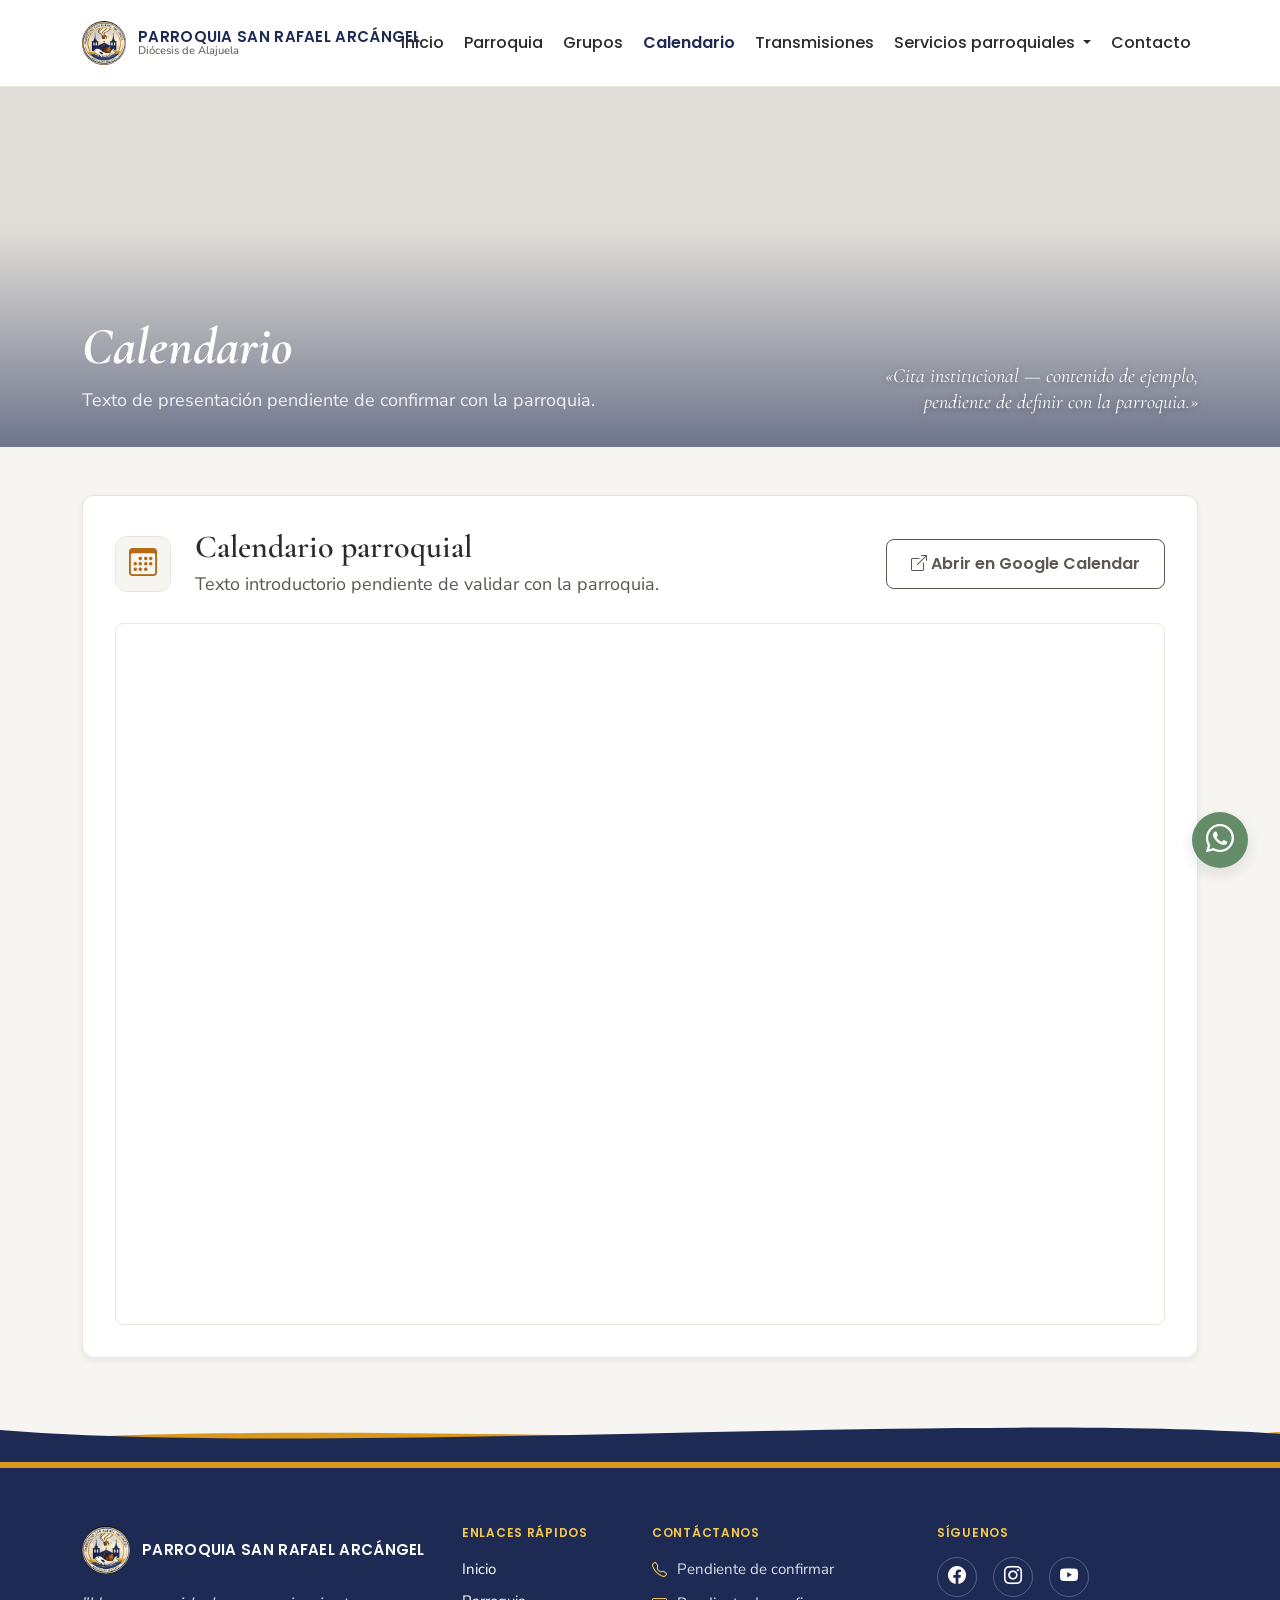
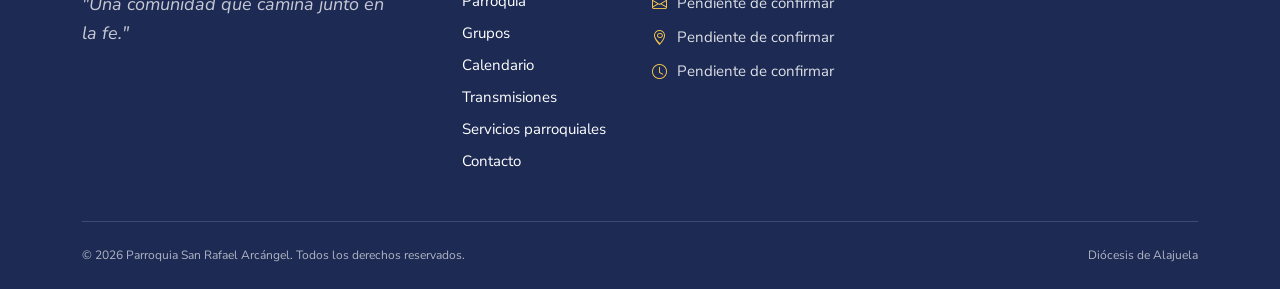
==== pages/calendario.html @ 26f5dad0 "fix: enlazar el icono de YouTube del footer al canal oficial" ====
<!doctype html>
<html lang="es">
  <head>
    <meta charset="UTF-8" />
    <meta name="viewport" content="width=device-width, initial-scale=1.0" />
    <title>Calendario | Parroquia San Rafael Arcángel</title>
    <meta
      name="description"
      content="Consulta el calendario de actividades y eventos de la Parroquia San Rafael Arcángel."
    />
    <meta property="og:type" content="website" />
    <meta property="og:locale" content="es_CR" />
    <meta property="og:title" content="Calendario | Parroquia San Rafael Arcángel" />
    <meta
      property="og:description"
      content="Consulta el calendario de actividades y eventos de la Parroquia San Rafael Arcángel."
    />

    <!-- Google Fonts -->
    <link rel="preconnect" href="https://fonts.googleapis.com" />
    <link rel="preconnect" href="https://fonts.gstatic.com" crossorigin />
    <link
      href="https://fonts.googleapis.com/css2?family=Cormorant+Garamond:wght@500;600;700&family=Poppins:wght@500;600&family=Nunito+Sans:wght@400&display=swap"
      rel="stylesheet"
    />

    <!-- Bootstrap 5.3.x -->
    <link
      href="https://cdn.jsdelivr.net/npm/bootstrap@5.3.3/dist/css/bootstrap.min.css"
      rel="stylesheet"
    />

    <!-- Bootstrap Icons -->
    <link
      rel="stylesheet"
      href="https://cdn.jsdelivr.net/npm/bootstrap-icons@1.11.3/font/bootstrap-icons.min.css"
    />

    <!-- Estilos propios -->
    <link rel="stylesheet" href="../assets/css/variables.css" />
    <link rel="stylesheet" href="../assets/css/main.css" />
    <link rel="stylesheet" href="../assets/css/components.css" />
    <link rel="stylesheet" href="../assets/css/calendario.css" />
  </head>

  <body>
    <a class="visually-hidden-focusable" href="#main-content">Saltar al contenido principal</a>

    <!-- ===================== NAVBAR (global, igual que Inicio, Parroquia y Grupos) ===================== -->
    <header>
      <nav class="navbar navbar-expand-lg sticky-top site-navbar" aria-label="Navegación principal">
        <div class="container">
          <a class="navbar-brand" href="../index.html">
            <img
              src="../assets/img/logo/Logo.jpeg"
              alt="Escudo de la Parroquia San Rafael Arcángel"
              class="site-navbar__logo"
              width="44"
              height="44"
            />
            <span class="site-navbar__wordmark">
              <strong>Parroquia San Rafael Arcángel</strong>
              <small>Diócesis de Alajuela</small>
            </span>
          </a>

          <button
            class="navbar-toggler"
            type="button"
            data-bs-toggle="collapse"
            data-bs-target="#mainNav"
            aria-controls="mainNav"
            aria-expanded="false"
            aria-label="Abrir menú de navegación"
          >
            <span class="navbar-toggler-icon"></span>
          </button>

          <div class="collapse navbar-collapse" id="mainNav">
            <ul class="navbar-nav ms-auto align-items-lg-center gap-lg-1">
              <li class="nav-item">
                <a class="nav-link" href="../index.html">Inicio</a>
              </li>
              <li class="nav-item">
                <a class="nav-link" href="parroquia.html">Parroquia</a>
              </li>
              <li class="nav-item">
                <a class="nav-link" href="grupos.html">Grupos</a>
              </li>
              <li class="nav-item">
                <a class="nav-link active" aria-current="page" href="calendario.html">Calendario</a>
              </li>
              <li class="nav-item">
                <a class="nav-link" href="transmisiones.html">Transmisiones</a>
              </li>
              <li class="nav-item dropdown">
                <a
                  class="nav-link dropdown-toggle"
                  href="#"
                  id="serviciosDropdown"
                  role="button"
                  data-bs-toggle="dropdown"
                  aria-expanded="false"
                >
                  Servicios parroquiales
                </a>
                <ul class="dropdown-menu" aria-labelledby="serviciosDropdown">
                  <li><a class="dropdown-item" href="sacramentos.html">Sacramentos</a></li>
                  <li><a class="dropdown-item" href="gestiones.html">Gestiones</a></li>
                  <li><a class="dropdown-item" href="documentos-e-informacion.html">Documentos e información</a></li>
                </ul>
              </li>
              <li class="nav-item">
                <a class="nav-link" href="contacto.html">Contacto</a>
              </li>
            </ul>
          </div>
        </div>
      </nav>
    </header>

    <main id="main-content">
      <!-- ===================== HERO (propio de Calendario, mismo patrón que Parroquia y Grupos) ===================== -->
      <section class="calendario-hero" aria-labelledby="calendario-hero-heading">
        <div class="calendario-hero__media">
          <div class="img-placeholder">
            <i class="bi bi-image" aria-hidden="true"></i>
            <span>Fotografía pendiente de sustituir por una imagen real de la parroquia</span>
          </div>
        </div>
        <div class="container">
          <div class="calendario-hero__row">
            <div class="calendario-hero__content">
              <h1 id="calendario-hero-heading" class="calendario-hero__title">Calendario</h1>
              <p class="calendario-hero__subtitle">
                Texto de presentación pendiente de confirmar con la parroquia.
              </p>
            </div>
            <blockquote class="calendario-hero__quote">
              «Cita institucional — contenido de ejemplo, pendiente de definir con la parroquia.»
            </blockquote>
          </div>
        </div>
      </section>

      <!-- ===================== CALENDARIO PARROQUIAL (Google Calendar embebido) ===================== -->
      <section class="calendario-parroquial" aria-labelledby="calendario-heading">
        <div class="container">
          <div class="calendario-card">
            <div class="calendario-card__header">
              <span class="calendario-card__icon" aria-hidden="true"><i class="bi bi-calendar3"></i></span>
              <div class="calendario-card__titles">
                <h2 id="calendario-heading" class="calendario-card__title">Calendario parroquial</h2>
                <p class="calendario-card__intro">Texto introductorio pendiente de validar con la parroquia.</p>
              </div>
              <div class="calendario-card__action">
                <a
                  class="btn btn-outline-primary"
                  href="https://calendar.google.com/calendar/embed?src=ff610d4c0cf44d755d005a1ca9eaa53ce10f9fbddae1840c9ff5043eec77c18b%40group.calendar.google.com&amp;ctz=America%2FCosta_Rica"
                  target="_blank"
                  rel="noopener noreferrer"
                >
                  <i class="bi bi-box-arrow-up-right" aria-hidden="true"></i>
                  Abrir en Google Calendar
                  <span class="visually-hidden">(se abre en una pestaña nueva)</span>
                </a>
              </div>
            </div>

            <!-- Calendario público dedicado "Calendario Parroquial" (zona horaria America/Costa_Rica).
                 Embed oficial de Google, sin API key ni backend. Para cambiar de calendario se
                 reemplaza el identificador (src) aquí y en el enlace "Abrir en Google Calendar". -->
            <div class="calendario-embed">
              <iframe
                src="https://calendar.google.com/calendar/embed?src=ff610d4c0cf44d755d005a1ca9eaa53ce10f9fbddae1840c9ff5043eec77c18b%40group.calendar.google.com&amp;ctz=America%2FCosta_Rica&amp;hl=es&amp;wkst=2&amp;mode=MONTH&amp;bgcolor=%23ffffff&amp;showTitle=0&amp;showPrint=0&amp;showTz=0&amp;showCalendars=0"
                title="Calendario parroquial de actividades y eventos (Google Calendar)"
                loading="lazy"
              ></iframe>
            </div>
          </div>
        </div>
      </section>
    </main>

    <!-- Transición hacia el footer: mismo patrón navy/dorado en capas que Inicio, Parroquia y Grupos,
         reproducido en calendario.css sin la insignia circular. -->
    <div class="wave-transition" aria-hidden="true">
      <svg class="wave-transition-gold" viewBox="0 0 1440 56" preserveAspectRatio="none" xmlns="http://www.w3.org/2000/svg">
        <path fill="var(--color-secondary)" d="M0,30 C360,4 1080,44 1440,20 L1440,56 L0,56 Z" />
      </svg>
      <svg class="wave-transition-navy" viewBox="0 0 1440 56" preserveAspectRatio="none" xmlns="http://www.w3.org/2000/svg">
        <path fill="var(--color-primary)" d="M0,24 C360,50 1080,6 1440,28 L1440,56 L0,56 Z" />
      </svg>
    </div>

    <!-- ===================== FOOTER (global, igual que Inicio) ===================== -->
    <footer class="site-footer on-dark">
      <div class="container">
        <div class="row g-4">
          <div class="col-12 col-lg-4">
            <div class="site-footer__brand">
              <img src="../assets/img/logo/Logo.jpeg" alt="Escudo de la Parroquia San Rafael Arcángel" />
              <span class="site-footer__brand-name">Parroquia San Rafael Arcángel</span>
            </div>
            <p class="site-footer__tagline">"Una comunidad que camina junto en la fe."</p>
          </div>

          <div class="col-6 col-lg-2">
            <h2 class="footer__heading">Enlaces rápidos</h2>
            <ul class="site-footer__list">
              <li><a href="../index.html">Inicio</a></li>
              <li><a href="parroquia.html">Parroquia</a></li>
              <li><a href="grupos.html">Grupos</a></li>
              <li><a href="calendario.html">Calendario</a></li>
              <li><a href="transmisiones.html">Transmisiones</a></li>
              <li><a href="servicios-parroquiales.html">Servicios parroquiales</a></li>
              <li><a href="contacto.html">Contacto</a></li>
            </ul>
          </div>

          <div class="col-6 col-lg-3">
            <h2 class="footer__heading">Contáctanos</h2>
            <ul class="site-footer__list">
              <li class="site-footer__contact-item">
                <i class="bi bi-telephone" aria-hidden="true"></i> Pendiente de confirmar
              </li>
              <li class="site-footer__contact-item">
                <i class="bi bi-envelope" aria-hidden="true"></i> Pendiente de confirmar
              </li>
              <li class="site-footer__contact-item">
                <i class="bi bi-geo-alt" aria-hidden="true"></i> Pendiente de confirmar
              </li>
              <li class="site-footer__contact-item">
                <i class="bi bi-clock" aria-hidden="true"></i> Pendiente de confirmar
              </li>
            </ul>
          </div>

          <div class="col-12 col-lg-3">
            <h2 class="footer__heading">Síguenos</h2>
            <ul class="site-footer__social">
              <li>
                <a href="#" aria-label="Facebook de la parroquia (enlace pendiente de confirmar)">
                  <i class="bi bi-facebook" aria-hidden="true"></i>
                </a>
              </li>
              <li>
                <a href="#" aria-label="Instagram de la parroquia (enlace pendiente de confirmar)">
                  <i class="bi bi-instagram" aria-hidden="true"></i>
                </a>
              </li>
              <li>
                <a
                  href="https://www.youtube.com/@ParroquiaSanRafaeldeAlajuela"
                  target="_blank"
                  rel="noopener noreferrer"
                  aria-label="YouTube de la parroquia (se abre en una pestaña nueva)"
                >
                  <i class="bi bi-youtube" aria-hidden="true"></i>
                </a>
              </li>
            </ul>
          </div>
        </div>

        <div class="site-footer__bottom">
          <span>© 2026 Parroquia San Rafael Arcángel. Todos los derechos reservados.</span>
          <span>Diócesis de Alajuela</span>
        </div>
      </div>
    </footer>

    <!-- ===================== BOTÓN FLOTANTE DE WHATSAPP (global) ===================== -->
    <button
      type="button"
      class="whatsapp-float"
      aria-disabled="true"
      aria-label="Contactar por WhatsApp — número pendiente de confirmar"
      title="Número de WhatsApp pendiente de confirmar"
    >
      <i class="bi bi-whatsapp" aria-hidden="true"></i>
    </button>

    <!-- Bootstrap Bundle (incluye Popper) — necesario para navbar y dropdown -->
    <script src="https://cdn.jsdelivr.net/npm/bootstrap@5.3.3/dist/js/bootstrap.bundle.min.js"></script>
  </body>
</html>
---- assets/css/variables.css ----
/* variables.css — Design tokens del portal
   Paleta institucional: derivada del logo oficial de la Parroquia San Rafael
   Arcángel (decisión formal, ver docs/04_Diseno/Guia_Estilos.md). Sustituye
   a la antigua paleta "Luz Compartida".
   Tipografía, espaciado, radios y sombras: heredados del archivo Figma
   "Diseño Portal Web Parroquia San Rafael Arcángel" (página 01 - Design
   System, sección "Responsive Rules"), sin cambios en esta revisión.
   No inventar valores aquí: toda adición debe quedar documentada primero en
   Guia_Estilos.md. */

:root {
  /* ===== Colores institucionales (derivados del logo oficial) ===== */
  --color-primary: #1d2a54; /* azul institucional principal */
  --color-primary-dark: #141d39; /* hover/active de elementos primarios (~68% de luminosidad de --color-primary) */
  --color-secondary: #da981b; /* dorado institucional principal */
  --color-secondary-dark: #b46912; /* ocre / dorado oscuro — complementario, hover/active de elementos secundarios */
  --color-highlight: #f9c94c; /* dorado claro — uso moderado, highlights y detalles puntuales */

  /* ===== Colores neutros (funcionales, sin cambio) ===== */
  --color-bg: #f7f5f1;
  --color-bg-alt: #ffffff;
  --color-text-primary: #2b2b2b;
  --color-text-secondary: #5c5750;
  --color-border-light: #eae6de;

  /* ===== Colores semánticos (funcionales, sin cambio, no derivan del logo) ===== */
  --color-state-success: #4b7a51;
  --color-state-warning: #c98a2c;
  --color-state-error: #b3413b;

  /* ===== Espaciado — escala base 8px (sin cambio) ===== */
  --space-1: 8px;
  --space-2: 16px;
  --space-3: 24px;
  --space-4: 32px;
  --space-5: 48px;
  --space-6: 64px;
  --space-7: 96px;

  /* ===== Radios (sin cambio) ===== */
  --radius-sm: 8px;
  --radius-md: 12px;
  --radius-pill: 999px;

  /* ===== Sombras (sin cambio) ===== */
  --shadow-sm: 0 2px 6px rgba(31, 41, 56, 0.08);
  --shadow-hover: 0 6px 16px rgba(31, 41, 56, 0.14);

  /* ===== Familias tipográficas (sin cambio) ===== */
  --font-heading: "Cormorant Garamond", serif;
  --font-accent: "Poppins", sans-serif;
  --font-body: "Nunito Sans", sans-serif;

  /* ===== Pesos tipográficos (nuevo — formaliza pesos ya usados y los que faltan) ===== */
  --weight-regular: 400;
  --weight-medium: 500;
  --weight-semibold: 600;
  --weight-bold: 700;

  /* ===== Interlineado (nuevo — formaliza valores ya usados en main.css) ===== */
  --lh-heading: 1.2;
  --lh-body: 1.6;

  /* ===== Jerarquía tipográfica responsive — valores base = Mobile (≤767px) ===== */
  --fs-display: 32px;
  --fs-h1: 28px;
  --fs-h2: 22px;
  --fs-h3: 19px;
  --fs-h4: 17px;
  --fs-body: 16px;
  --fs-body-sm: 14px;
  --fs-eyebrow: 11px;
  --fs-button: 16px;
  --fs-nav: 15px;
  --fs-logo: 14px;

  /* ===== Layout responsive — valores base = Mobile (≤767px), sin cambio ===== */
  --content-max-width: 327px;
  --content-side-padding: 24px;
  --hero-text-max-width: 100%;
  --rosette-size: 170px;
  --rosette-offset-top: -50px;
  --rosette-offset-right: -55px;
  --logo-mark-size: 36px;
  --logo-icon-size: 13px;
  --button-row-direction: column;
  --button-row-gap: 12px;
  --button-width: 100%;

  /* ===== Navbar y componentes globales (nuevo — Inicio) ===== */
  --navbar-height: 76px;
  --z-navbar: 1020; /* igual al z-index de .sticky-top de Bootstrap */
  --z-whatsapp: 1040; /* por encima del navbar, por debajo de modales */
  --whatsapp-size: 56px;
}

/* Tablet — 768px a 1199px */
@media (min-width: 768px) {
  :root {
    --fs-display: 42px;
    --fs-h1: 34px;
    --fs-h2: 27px;
    --fs-h3: 21px;
    --fs-h4: 18px;
    --fs-body-sm: 14px;
    --fs-eyebrow: 12px;
    --fs-nav: 16px;
    --fs-logo: 15px;

    --content-max-width: 600px;
    --content-side-padding: 0px;
    --hero-text-max-width: 520px;
    --rosette-size: 320px;
    --rosette-offset-top: -90px;
    --rosette-offset-right: -72px;
    --logo-mark-size: 44px;
    --logo-icon-size: 16px;
    --button-row-direction: row;
    --button-row-gap: 16px;
    --button-width: auto;
  }
}

/* Desktop — 1200px en adelante */
@media (min-width: 1200px) {
  :root {
    --fs-display: 52px;
    --fs-h1: 40px;
    --fs-h2: 32px;
    --fs-h3: 24px;
    --fs-h4: 20px;
    --fs-body: 18px;
    --fs-body-sm: 15px;

    --content-max-width: 680px;
    --hero-text-max-width: 560px;
    --rosette-size: 520px;
    --rosette-offset-top: -160px;
    --rosette-offset-right: -220px;
  }
}
---- assets/css/main.css ----
/* main.css — Base global del sitio
   Reset ligero, mapeo de tipografía por defecto y theming de los botones de
   Bootstrap con el Design System (ver docs/04_Diseno/Guia_Estilos.md).
   No contiene estilos específicos de una página ni de un componente global
   (navbar/footer/WhatsApp) — eso vive en components.css. No contiene
   estilos de Inicio — eso vive en home.css. */

html {
  scroll-behavior: smooth;
  scroll-padding-top: var(--navbar-height);
}

body {
  margin: 0;
  min-height: 100vh;
  display: flex;
  flex-direction: column;
  background-color: var(--color-bg);
  color: var(--color-text-primary);
  font-family: var(--font-body);
  font-size: var(--fs-body);
  line-height: var(--lh-body);
}

main {
  flex: 1 0 auto;
}

img {
  max-width: 100%;
  height: auto;
}

h1,
h2,
h3,
h4 {
  font-family: var(--font-heading);
  line-height: var(--lh-heading);
  color: var(--color-text-primary);
  margin: 0;
}

h1 {
  font-size: var(--fs-h1);
  font-weight: var(--weight-bold);
}

h2 {
  font-size: var(--fs-h2);
  font-weight: var(--weight-semibold);
}

h3 {
  font-size: var(--fs-h3);
  font-weight: var(--weight-semibold);
}

h4 {
  font-size: var(--fs-h4);
  font-weight: var(--weight-medium);
}

p {
  margin: 0 0 var(--space-2) 0;
}

/* ===== Estado de foco visible — global =====
   Contraste suficiente tanto sobre fondos claros como sobre fondos oscuros
   (navbar/footer). El selector con mayor especificidad (.on-dark) se usa en
   components.css sobre elementos con fondo --color-primary. */
:focus-visible {
  outline: 2px solid var(--color-primary);
  outline-offset: 2px;
}

.on-dark :focus-visible {
  outline-color: var(--color-highlight);
}

/* ===== Botones — theming de Bootstrap con el Design System ===== */
.btn {
  font-family: var(--font-accent);
  font-weight: var(--weight-semibold);
  font-size: var(--fs-button);
  border-radius: var(--radius-sm);
  padding-inline: var(--space-3);
  padding-block: 12px;
}

.btn-primary {
  --bs-btn-color: #ffffff;
  --bs-btn-bg: var(--color-primary);
  --bs-btn-border-color: var(--color-primary);
  --bs-btn-hover-color: #ffffff;
  --bs-btn-hover-bg: var(--color-primary-dark);
  --bs-btn-hover-border-color: var(--color-primary-dark);
  --bs-btn-active-color: #ffffff;
  --bs-btn-active-bg: var(--color-primary-dark);
  --bs-btn-active-border-color: var(--color-primary-dark);
  --bs-btn-focus-box-shadow: 0 0 0 0.2rem rgba(29, 42, 84, 0.35);
  box-shadow: var(--shadow-sm);
}

/* Botón secundario/cálido: fondo dorado con texto oscuro (nunca blanco —
   ver Guia_Estilos.md sección 16, contraste blanco/dorado insuficiente). */
.btn-secondary {
  --bs-btn-color: var(--color-text-primary);
  --bs-btn-bg: var(--color-secondary);
  --bs-btn-border-color: var(--color-secondary);
  --bs-btn-hover-color: var(--color-text-primary);
  --bs-btn-hover-bg: var(--color-secondary-dark);
  --bs-btn-hover-border-color: var(--color-secondary-dark);
  --bs-btn-active-color: var(--color-text-primary);
  --bs-btn-active-bg: var(--color-secondary-dark);
  --bs-btn-active-border-color: var(--color-secondary-dark);
  --bs-btn-focus-box-shadow: 0 0 0 0.2rem rgba(218, 152, 27, 0.35);
  box-shadow: var(--shadow-sm);
}

.btn-outline-primary {
  --bs-btn-color: var(--color-text-secondary);
  --bs-btn-border-color: var(--color-text-secondary);
  --bs-btn-hover-color: #ffffff;
  --bs-btn-hover-bg: var(--color-text-secondary);
  --bs-btn-hover-border-color: var(--color-text-secondary);
  --bs-btn-active-color: #ffffff;
  --bs-btn-active-bg: var(--color-text-secondary);
  --bs-btn-active-border-color: var(--color-text-secondary);
  --bs-btn-focus-box-shadow: 0 0 0 0.2rem rgba(92, 87, 80, 0.3);
}

/* ===== Accesibilidad de movimiento ===== */
@media (prefers-reduced-motion: reduce) {
  html {
    scroll-behavior: auto;
  }

  * {
    animation-duration: 0.001ms !important;
    animation-iteration-count: 1 !important;
    transition-duration: 0.001ms !important;
  }
}
---- assets/css/components.css ----
/* components.css — Componentes globales reutilizables en todas las páginas
   Navbar, footer, botón flotante de WhatsApp, y utilidades compartidas
   (eyebrow, placeholder de imagen). Ver docs/04_Diseno/Componentes_UI.md y
   docs/04_Diseno/Diseno_Conceptual_Aprobado.md (secciones 4 y 7). */

/* ===== Utilidad: eyebrow/label ===== */
.eyebrow {
  display: inline-block;
  font-family: var(--font-accent);
  font-weight: var(--weight-semibold);
  font-size: var(--fs-eyebrow);
  letter-spacing: 0.08em;
  text-transform: uppercase;
  color: var(--color-secondary-dark);
  margin: 0 0 var(--space-1) 0;
}

/* ===== Utilidad: placeholder de imagen =====
   Recuadro claramente identificable para contenido visual todavía no
   disponible en assets/img/. Se reemplaza por una <img> real cuando exista
   la fotografía correspondiente. */
.img-placeholder {
  display: flex;
  flex-direction: column;
  align-items: center;
  justify-content: center;
  gap: var(--space-1);
  width: 100%;
  height: 100%;
  min-height: 160px;
  background-color: var(--color-border-light);
  color: var(--color-text-secondary);
  border-radius: var(--radius-md);
}

.img-placeholder i {
  font-size: 1.75rem;
  opacity: 0.6;
}

.img-placeholder span {
  font-family: var(--font-accent);
  font-size: var(--fs-body-sm);
  text-align: center;
  padding-inline: var(--space-2);
}

/* ===== Navbar ===== */
.site-navbar {
  background-color: var(--color-bg-alt);
  border-bottom: 1px solid var(--color-border-light);
  padding-block: var(--space-2);
  z-index: var(--z-navbar);
}

.site-navbar .navbar-brand {
  display: flex;
  align-items: center;
  gap: 12px;
}

.site-navbar__logo {
  width: 44px;
  height: 44px;
  border-radius: var(--radius-pill);
  object-fit: cover;
  flex-shrink: 0;
}

.site-navbar__wordmark {
  display: flex;
  flex-direction: column;
  line-height: 1.15;
}

.site-navbar__wordmark strong {
  font-family: var(--font-accent);
  font-weight: var(--weight-semibold);
  font-size: var(--fs-body-sm);
  color: var(--color-primary);
  text-transform: uppercase;
  letter-spacing: 0.02em;
}

.site-navbar__wordmark small {
  font-family: var(--font-body);
  font-size: 11px;
  color: var(--color-text-secondary);
}

.site-navbar .nav-link {
  font-family: var(--font-accent);
  font-weight: var(--weight-medium);
  font-size: var(--fs-nav);
  color: var(--color-text-primary);
  padding-inline: var(--space-2);
}

.site-navbar .nav-link.active {
  color: var(--color-primary);
  font-weight: var(--weight-semibold);
}

.site-navbar .nav-link:hover,
.site-navbar .nav-link:focus-visible {
  color: var(--color-primary);
}

.site-navbar .dropdown-menu {
  border: 1px solid var(--color-border-light);
  border-radius: var(--radius-md);
  box-shadow: var(--shadow-hover);
}

.site-navbar .dropdown-item {
  font-family: var(--font-accent);
  font-size: var(--fs-body-sm);
}

.site-navbar .dropdown-item:hover,
.site-navbar .dropdown-item:focus-visible {
  background-color: var(--color-bg);
  color: var(--color-primary);
}

/* ===== Footer ===== */
.site-footer {
  background-color: var(--color-primary);
  color: #ffffff;
  padding-block: var(--space-6) var(--space-3);
}

.site-footer a {
  color: #ffffff;
  text-decoration: none;
}

.site-footer a:hover,
.site-footer a:focus-visible {
  text-decoration: underline;
}

.site-footer__brand {
  display: flex;
  align-items: center;
  gap: 12px;
  margin-bottom: var(--space-2);
}

.site-footer__brand img {
  width: 48px;
  height: 48px;
  border-radius: var(--radius-pill);
  object-fit: cover;
}

.site-footer__brand-name {
  font-family: var(--font-accent);
  font-weight: var(--weight-semibold);
  font-size: var(--fs-body-sm);
  text-transform: uppercase;
  letter-spacing: 0.02em;
}

.site-footer__tagline {
  font-style: italic;
  color: rgba(255, 255, 255, 0.75);
  max-width: 320px;
}

.footer__heading {
  font-family: var(--font-accent);
  font-weight: var(--weight-semibold);
  font-size: var(--fs-eyebrow);
  text-transform: uppercase;
  letter-spacing: 0.06em;
  color: var(--color-highlight);
  margin-bottom: var(--space-2);
}

.site-footer__list {
  list-style: none;
  margin: 0;
  padding: 0;
  display: flex;
  flex-direction: column;
  gap: 8px;
  font-size: var(--fs-body-sm);
}

.site-footer__contact-item {
  display: flex;
  align-items: flex-start;
  gap: 10px;
  font-size: var(--fs-body-sm);
  color: rgba(255, 255, 255, 0.85);
}

.site-footer__contact-item i {
  color: var(--color-highlight);
  margin-top: 2px;
}

.site-footer__social {
  display: flex;
  gap: var(--space-2);
  list-style: none;
  margin: 0;
  padding: 0;
}

.site-footer__social a {
  display: inline-flex;
  align-items: center;
  justify-content: center;
  width: 40px;
  height: 40px;
  border-radius: var(--radius-pill);
  border: 1px solid rgba(255, 255, 255, 0.25);
  font-size: 18px;
  text-decoration: none;
  transition: background-color 0.15s ease;
}

.site-footer__social a:hover,
.site-footer__social a:focus-visible {
  background-color: rgba(255, 255, 255, 0.12);
  text-decoration: none;
}

.site-footer__bottom {
  margin-top: var(--space-5);
  padding-top: var(--space-3);
  border-top: 1px solid rgba(255, 255, 255, 0.15);
  display: flex;
  flex-wrap: wrap;
  gap: var(--space-2);
  justify-content: space-between;
  font-size: 12px;
  color: rgba(255, 255, 255, 0.65);
}

/* ===== Botón flotante global de WhatsApp =====
   Aprobado en Diseno_Conceptual_Aprobado.md sección 7. Número oficial
   todavía pendiente de confirmar: el botón es un <button> real (nunca un
   <a href="#">) para permanecer enfocable por teclado sin navegar a ningún
   lado mientras no exista el dato oficial. Sin JavaScript: al no tener
   manejador de clic ni atributo href, no realiza ninguna acción por sí
   mismo — no hace falta deshabilitarlo (y "disabled" lo sacaría del orden
   de tabulación, rompiendo el requisito de accesibilidad por teclado). */
.whatsapp-float {
  position: fixed;
  right: var(--space-3);
  bottom: var(--space-3);
  width: var(--whatsapp-size);
  height: var(--whatsapp-size);
  border-radius: var(--radius-pill);
  border: none;
  display: inline-flex;
  align-items: center;
  justify-content: center;
  background-color: var(--color-state-success);
  color: #ffffff;
  font-size: 28px;
  box-shadow: var(--shadow-hover);
  z-index: var(--z-whatsapp);
  cursor: not-allowed;
  opacity: 0.85;
}

.whatsapp-float:hover,
.whatsapp-float:focus-visible {
  opacity: 1;
}

.whatsapp-float:focus-visible {
  outline: 2px solid var(--color-highlight);
  outline-offset: 3px;
}

@media (min-width: 768px) {
  .whatsapp-float {
    right: var(--space-4);
    bottom: var(--space-4);
  }
}
---- assets/css/calendario.css ----
/* calendario.css — Estilos específicos de la página Calendario
   Hero propio y tarjeta que enmarca el Google Calendar embebido. No se
   reutiliza en otras páginas y no depende de home.css, parroquia.css ni
   grupos.css. Sigue el patrón de Parroquia y Grupos: Hero de ancho completo
   con placeholder limpio, y transición navy/dorada hacia el footer
   reproducida localmente (sin insignia circular). */

/* ===== Hero de Calendario ===== */
.calendario-hero {
  position: relative;
  min-height: 360px;
  display: flex;
  align-items: flex-end;
  overflow: hidden;
  padding-block: var(--space-4);
}

.calendario-hero__media {
  position: absolute;
  inset: 0;
}

.calendario-hero__media .img-placeholder {
  height: 100%;
  min-height: 360px;
  border-radius: 0;
}

/* Placeholder limpio: sin ícono ni texto genérico bajo el título y la cita. */
.calendario-hero__media .img-placeholder i,
.calendario-hero__media .img-placeholder span {
  display: none;
}

.calendario-hero::after {
  content: "";
  position: absolute;
  inset: 0;
  background: linear-gradient(0deg, rgba(29, 42, 84, 0.6) 0%, rgba(29, 42, 84, 0.05) 60%);
  pointer-events: none;
}

.calendario-hero > .container {
  position: relative;
  z-index: 1;
  width: 100%;
}

.calendario-hero__row {
  display: flex;
  flex-wrap: wrap;
  justify-content: space-between;
  align-items: flex-end;
  gap: var(--space-3);
}

.calendario-hero__content {
  color: #ffffff;
  max-width: 520px;
}

.calendario-hero__title {
  font-size: var(--fs-display);
  font-weight: var(--weight-bold);
  font-style: italic;
  line-height: var(--lh-heading);
  color: #ffffff;
  margin-bottom: var(--space-1);
}

.calendario-hero__subtitle {
  font-family: var(--font-body);
  font-size: var(--fs-body);
  color: rgba(255, 255, 255, 0.88);
  margin-bottom: 0;
}

.calendario-hero__quote {
  flex: 0 1 320px;
  margin: 0;
  font-family: var(--font-heading);
  font-style: italic;
  font-size: var(--fs-h4);
  line-height: 1.3;
  color: #ffffff;
  text-align: right;
  text-shadow: 0 1px 6px rgba(0, 0, 0, 0.35);
}

/* ===== Calendario parroquial ===== */
.calendario-parroquial {
  padding-block: var(--space-5);
}

.calendario-card {
  padding: var(--space-3);
  background-color: var(--color-bg-alt);
  border: 1px solid var(--color-border-light);
  border-radius: var(--radius-md);
  box-shadow: var(--shadow-sm);
}

.calendario-card__header {
  display: flex;
  flex-wrap: wrap;
  align-items: center;
  gap: var(--space-2) var(--space-3);
  margin-bottom: var(--space-3);
}

.calendario-card__icon {
  flex: 0 0 auto;
  display: flex;
  align-items: center;
  justify-content: center;
  width: 56px;
  height: 56px;
  font-size: 1.75rem;
  color: var(--color-secondary-dark);
  background-color: var(--color-bg);
  border: 1px solid var(--color-border-light);
  border-radius: var(--radius-md);
}

.calendario-card__titles {
  flex: 1 1 260px;
  min-width: 0;
}

.calendario-card__title {
  margin-bottom: 4px;
}

.calendario-card__intro {
  margin: 0;
  color: var(--color-text-secondary);
}

.calendario-card__action {
  flex: 0 0 auto;
}

/* Contenedor del iframe: el interior pertenece a Google y no se estiliza. */
.calendario-embed {
  overflow: hidden;
  background-color: var(--color-bg-alt);
  border: 1px solid var(--color-border-light);
  border-radius: var(--radius-sm);
}

.calendario-embed iframe {
  display: block;
  width: 100%;
  height: 520px;
  border: 0;
}

@media (max-width: 575.98px) {
  .calendario-card {
    padding: var(--space-2);
  }

  .calendario-card__action,
  .calendario-card__action .btn {
    width: 100%;
  }
}

@media (min-width: 768px) {
  .calendario-card {
    padding: var(--space-4);
  }

  .calendario-embed iframe {
    height: 640px;
  }
}

@media (min-width: 1200px) {
  .calendario-embed iframe {
    height: 700px;
  }
}

/* ===== Transición hacia el footer (patrón navy/dorado, sin insignia) =====
   Mismo patrón de capas SVG que Inicio, Parroquia y Grupos, reproducido
   localmente sin importar sus hojas de estilo. */
.wave-transition {
  position: relative;
  height: 56px;
}

.wave-transition svg {
  position: absolute;
  top: 0;
  left: 0;
  width: 100%;
  height: 100%;
  display: block;
}

.wave-transition-gold {
  transform: translateY(6px);
}
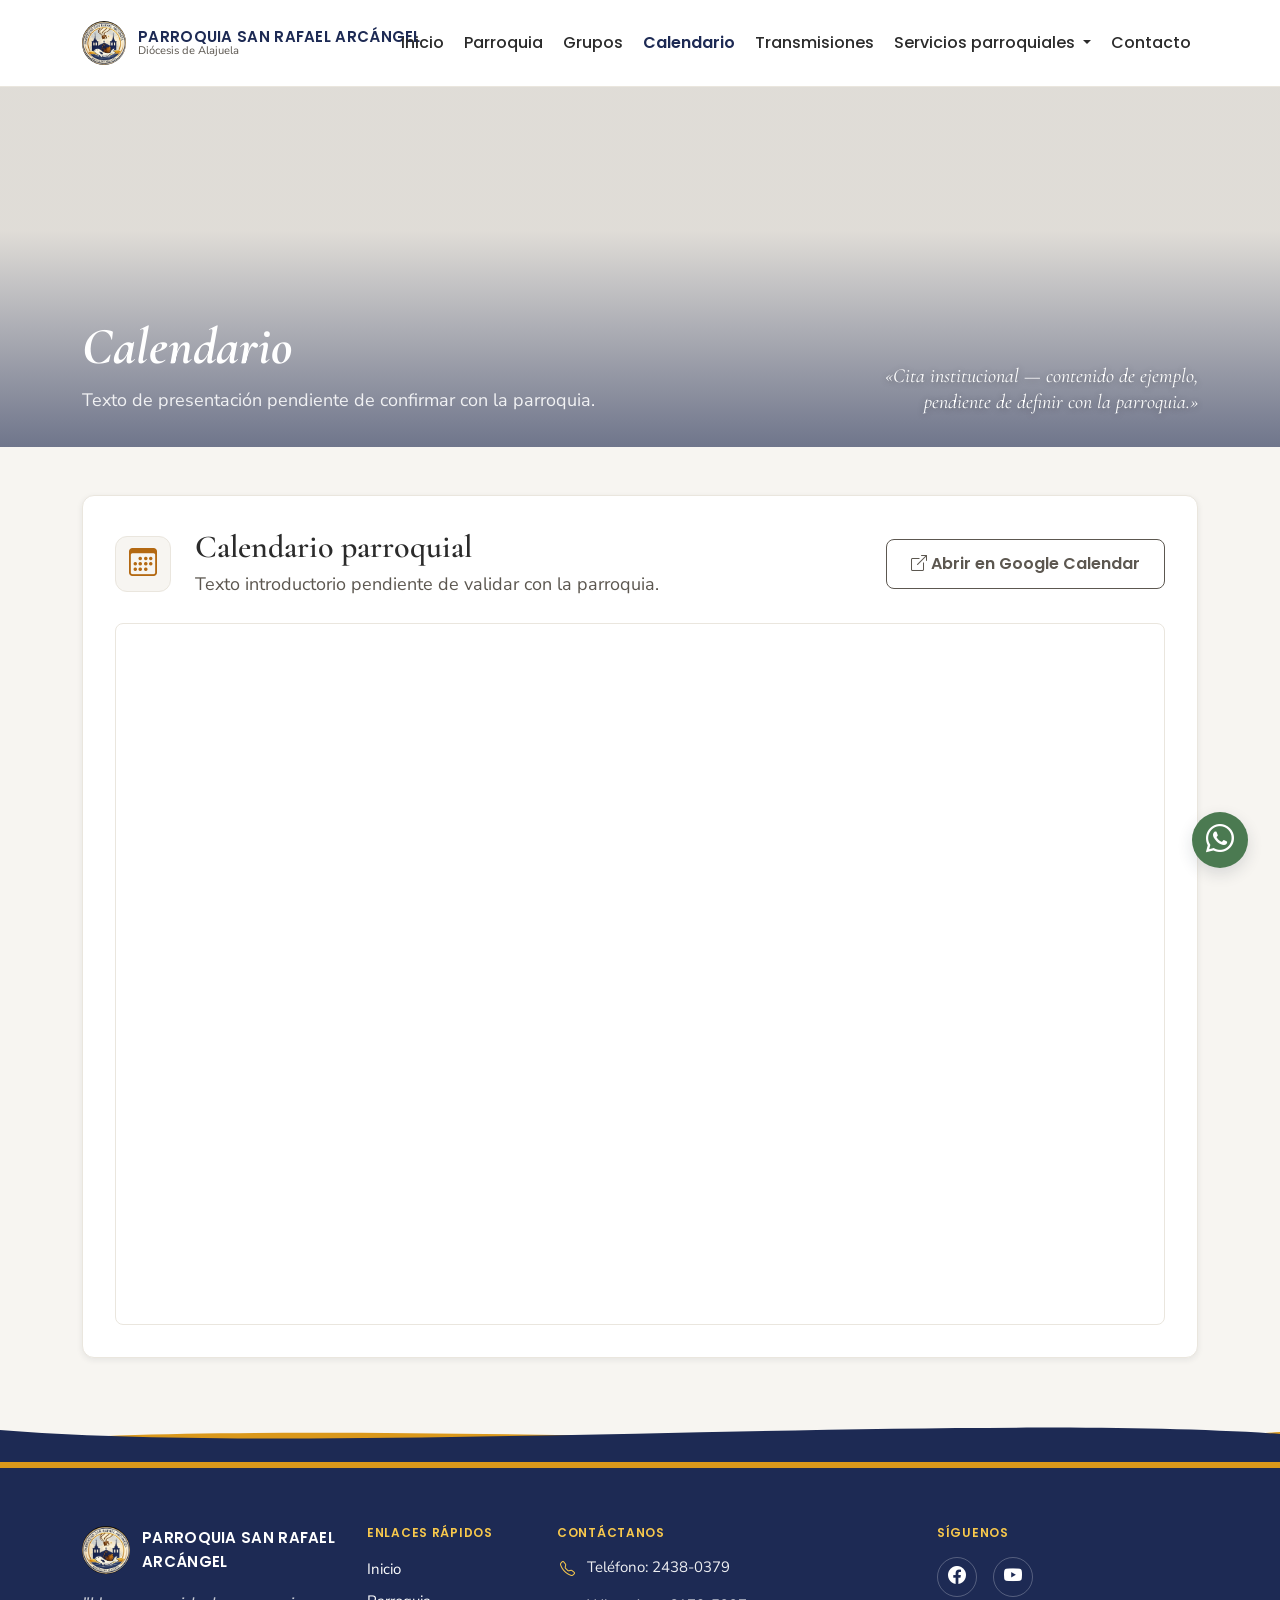
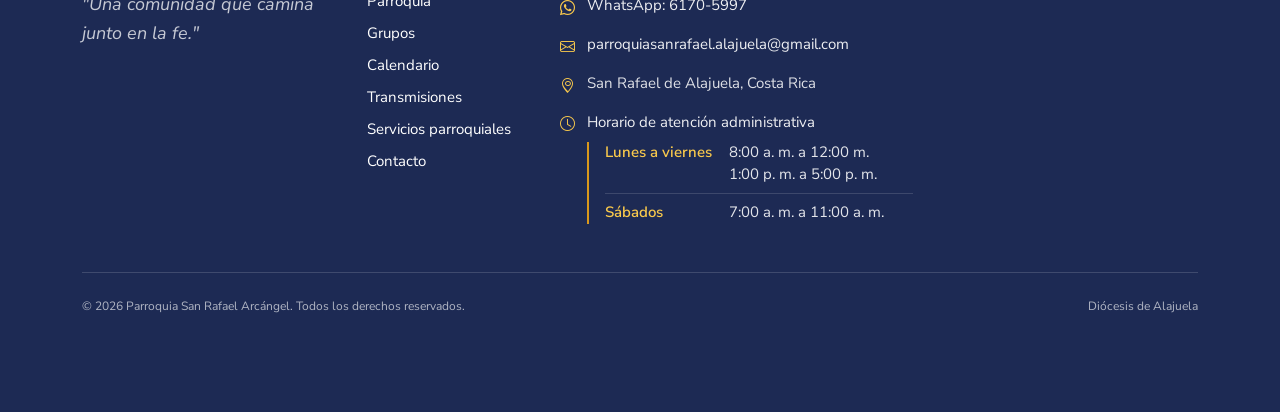
==== commit ddd8d14f: "feat: ajustar Inicio y estandarizar footer y boton de WhatsApp en todas las paginas - Inicio: enlace" ====
--- a/pages/calendario.html
+++ b/pages/calendario.html
@@ -193,11 +193,12 @@
       </svg>
     </div>
 
-    <!-- ===================== FOOTER (global, igual que Inicio) ===================== -->
+    <!-- ===================== FOOTER (global, estandarizado) =====================
+         Datos de la oficina parroquial en «Contáctanos». Estilos del bloque en components.css. -->
     <footer class="site-footer on-dark">
       <div class="container">
         <div class="row g-4">
-          <div class="col-12 col-lg-4">
+          <div class="col-12 col-lg-3">
             <div class="site-footer__brand">
               <img src="../assets/img/logo/Logo.jpeg" alt="Escudo de la Parroquia San Rafael Arcángel" />
               <span class="site-footer__brand-name">Parroquia San Rafael Arcángel</span>
@@ -205,7 +206,7 @@
             <p class="site-footer__tagline">"Una comunidad que camina junto en la fe."</p>
           </div>
 
-          <div class="col-6 col-lg-2">
+          <div class="col-12 col-sm-6 col-lg-2">
             <h2 class="footer__heading">Enlaces rápidos</h2>
             <ul class="site-footer__list">
               <li><a href="../index.html">Inicio</a></li>
@@ -213,25 +214,53 @@
               <li><a href="grupos.html">Grupos</a></li>
               <li><a href="calendario.html">Calendario</a></li>
               <li><a href="transmisiones.html">Transmisiones</a></li>
-              <li><a href="servicios-parroquiales.html">Servicios parroquiales</a></li>
+              <li>Servicios parroquiales</li>
               <li><a href="contacto.html">Contacto</a></li>
             </ul>
           </div>
 
-          <div class="col-6 col-lg-3">
+          <div class="col-12 col-sm-6 col-lg-4">
             <h2 class="footer__heading">Contáctanos</h2>
-            <ul class="site-footer__list">
-              <li class="site-footer__contact-item">
-                <i class="bi bi-telephone" aria-hidden="true"></i> Pendiente de confirmar
-              </li>
-              <li class="site-footer__contact-item">
-                <i class="bi bi-envelope" aria-hidden="true"></i> Pendiente de confirmar
-              </li>
-              <li class="site-footer__contact-item">
-                <i class="bi bi-geo-alt" aria-hidden="true"></i> Pendiente de confirmar
-              </li>
-              <li class="site-footer__contact-item">
-                <i class="bi bi-clock" aria-hidden="true"></i> Pendiente de confirmar
+            <ul class="site-footer__list site-footer__list--contact">
+              <li class="site-footer__contact-item">
+                <i class="bi bi-telephone" aria-hidden="true"></i>
+                <a href="tel:+50624380379">Teléfono: 2438-0379</a>
+              </li>
+              <li class="site-footer__contact-item">
+                <i class="bi bi-whatsapp" aria-hidden="true"></i>
+                <a href="https://wa.me/50661705997" target="_blank" rel="noopener noreferrer">
+                  WhatsApp: 6170-5997
+                  <span class="visually-hidden">(se abre en una pestaña nueva)</span>
+                </a>
+              </li>
+              <li class="site-footer__contact-item">
+                <i class="bi bi-envelope" aria-hidden="true"></i>
+                <a class="site-footer__email" href="mailto:parroquiasanrafael.alajuela@gmail.com">
+                  parroquiasanrafael.alajuela<wbr />@gmail.com
+                </a>
+              </li>
+              <li class="site-footer__contact-item">
+                <i class="bi bi-geo-alt" aria-hidden="true"></i>
+                <span>San Rafael de Alajuela, Costa Rica</span>
+              </li>
+              <li class="site-footer__contact-item">
+                <i class="bi bi-clock" aria-hidden="true"></i>
+                <div class="site-footer__hours">
+                  <span class="site-footer__hours-title">Horario de atención administrativa</span>
+                  <dl class="site-footer__hours-list">
+                    <div>
+                      <dt>Lunes a viernes</dt>
+                      <dd>
+                        <span class="d-block">8:00&nbsp;a.&nbsp;m. a 12:00&nbsp;m.<span class="visually-hidden"> y</span></span>
+                        <span class="d-block">1:00&nbsp;p.&nbsp;m. a 5:00&nbsp;p.&nbsp;m.</span>
+                      </dd>
+                    </div>
+                    <div>
+                      <dt>Sábados</dt>
+                      <dd>7:00&nbsp;a.&nbsp;m. a 11:00&nbsp;a.&nbsp;m.</dd>
+                    </div>
+                  </dl>
+                </div>
               </li>
             </ul>
           </div>
@@ -240,13 +269,13 @@
             <h2 class="footer__heading">Síguenos</h2>
             <ul class="site-footer__social">
               <li>
-                <a href="#" aria-label="Facebook de la parroquia (enlace pendiente de confirmar)">
+                <a
+                  href="https://www.facebook.com/p/Parroquia-San-Rafael-Arc%C3%A1ngel-Alajuela-61587443041769/?locale=es_LA"
+                  target="_blank"
+                  rel="noopener noreferrer"
+                  aria-label="Facebook de la parroquia (se abre en una pestaña nueva)"
+                >
                   <i class="bi bi-facebook" aria-hidden="true"></i>
-                </a>
-              </li>
-              <li>
-                <a href="#" aria-label="Instagram de la parroquia (enlace pendiente de confirmar)">
-                  <i class="bi bi-instagram" aria-hidden="true"></i>
                 </a>
               </li>
               <li>
@@ -270,16 +299,18 @@
       </div>
     </footer>
 
-    <!-- ===================== BOTÓN FLOTANTE DE WHATSAPP (global) ===================== -->
-    <button
-      type="button"
+    <!-- ===================== BOTÓN FLOTANTE DE WHATSAPP (global) =====================
+         Enlace a la conversación de WhatsApp de la oficina parroquial; mismo marcado y estilos
+         (components.css) en todas las páginas. -->
+    <a
       class="whatsapp-float"
-      aria-disabled="true"
-      aria-label="Contactar por WhatsApp — número pendiente de confirmar"
-      title="Número de WhatsApp pendiente de confirmar"
+      href="https://wa.me/50661705997"
+      target="_blank"
+      rel="noopener noreferrer"
+      aria-label="Escribir por WhatsApp a la oficina parroquial (se abre en una pestaña nueva)"
     >
       <i class="bi bi-whatsapp" aria-hidden="true"></i>
-    </button>
+    </a>
 
     <!-- Bootstrap Bundle (incluye Popper) — necesario para navbar y dropdown -->
     <script src="https://cdn.jsdelivr.net/npm/bootstrap@5.3.3/dist/js/bootstrap.bundle.min.js"></script>
--- a/assets/css/components.css
+++ b/assets/css/components.css
@@ -231,6 +231,8 @@
 .site-footer__bottom {
   margin-top: var(--space-5);
   padding-top: var(--space-3);
+  /* Espacio inferior: el botón flotante de WhatsApp no tapa la última línea del footer. */
+  padding-bottom: calc(var(--whatsapp-size) + var(--space-2));
   border-top: 1px solid rgba(255, 255, 255, 0.15);
   display: flex;
   flex-wrap: wrap;
@@ -240,14 +242,94 @@
   color: rgba(255, 255, 255, 0.65);
 }
 
+/* ===== Footer estandarizado: bloque «Contáctanos» =====
+   Datos de la oficina parroquial (teléfono, WhatsApp, correo, ubicación y horarios). Estilos
+   aprobados en Contacto y usados en el footer de todas las páginas. */
+.site-footer__list--contact {
+  gap: 14px;
+}
+
+.site-footer__list--contact .site-footer__contact-item {
+  line-height: 1.45;
+}
+
+/* Íconos con ancho fijo: el texto de todas las filas arranca en la misma vertical. */
+.site-footer__list--contact .site-footer__contact-item i {
+  flex: 0 0 1.25rem;
+  margin-top: 3px;
+  text-align: center;
+}
+
+.site-footer__contact-item a {
+  color: rgba(255, 255, 255, 0.92);
+}
+
+.site-footer__email {
+  overflow-wrap: break-word;
+}
+
+.site-footer__hours {
+  flex: 1 1 0;
+  min-width: 0;
+  container: horario / inline-size;
+}
+
+.site-footer__hours-title {
+  display: block;
+  margin-bottom: var(--space-1);
+  color: rgba(255, 255, 255, 0.92);
+}
+
+/* Horarios como una pequeña tabla: día a la izquierda, tramos a la derecha, filas separadas
+   por una línea tenue. En columnas muy estrechas el día pasa encima de los tramos. */
+.site-footer__hours-list {
+  margin: 0;
+  padding-left: var(--space-2);
+  border-left: 2px solid var(--color-secondary);
+}
+
+.site-footer__hours-list > div {
+  display: grid;
+  grid-template-columns: 7.25rem 1fr;
+  column-gap: var(--space-1);
+  padding-block: 8px;
+}
+
+.site-footer__hours-list > div + div {
+  border-top: 1px solid rgba(255, 255, 255, 0.14);
+}
+
+.site-footer__hours-list > div:first-child {
+  padding-top: 0;
+}
+
+.site-footer__hours-list > div:last-child {
+  padding-bottom: 0;
+}
+
+.site-footer__hours-list dt {
+  font-weight: var(--weight-semibold);
+  color: var(--color-highlight);
+  white-space: nowrap;
+}
+
+.site-footer__hours-list dd {
+  margin: 0;
+  color: rgba(255, 255, 255, 0.88);
+}
+
+/* Si el bloque es demasiado estrecho para dos columnas (≈ 300 px: columna de footer en
+   pantallas pequeñas o de 992–1199 px), el día pasa encima de los tramos. */
+@container horario (max-width: 300px) {
+  .site-footer__hours-list > div {
+    grid-template-columns: 1fr;
+    row-gap: 2px;
+  }
+}
+
 /* ===== Botón flotante global de WhatsApp =====
-   Aprobado en Diseno_Conceptual_Aprobado.md sección 7. Número oficial
-   todavía pendiente de confirmar: el botón es un <button> real (nunca un
-   <a href="#">) para permanecer enfocable por teclado sin navegar a ningún
-   lado mientras no exista el dato oficial. Sin JavaScript: al no tener
-   manejador de clic ni atributo href, no realiza ninguna acción por sí
-   mismo — no hace falta deshabilitarlo (y "disabled" lo sacaría del orden
-   de tabulación, rompiendo el requisito de accesibilidad por teclado). */
+   Aprobado en Diseno_Conceptual_Aprobado.md sección 7. Es un enlace real (<a>) a la conversación
+   de WhatsApp de la oficina parroquial (wa.me), con el mismo marcado en todas las páginas. */
 .whatsapp-float {
   position: fixed;
   right: var(--space-3);
@@ -264,13 +346,15 @@
   font-size: 28px;
   box-shadow: var(--shadow-hover);
   z-index: var(--z-whatsapp);
-  cursor: not-allowed;
-  opacity: 0.85;
-}
-
+  cursor: pointer;
+  text-decoration: none;
+}
+
+/* El color se repite en hover/foco: sin esto, el enlace tomaría el color de enlace de Bootstrap. */
 .whatsapp-float:hover,
 .whatsapp-float:focus-visible {
-  opacity: 1;
+  color: #ffffff;
+  text-decoration: none;
 }
 
 .whatsapp-float:focus-visible {
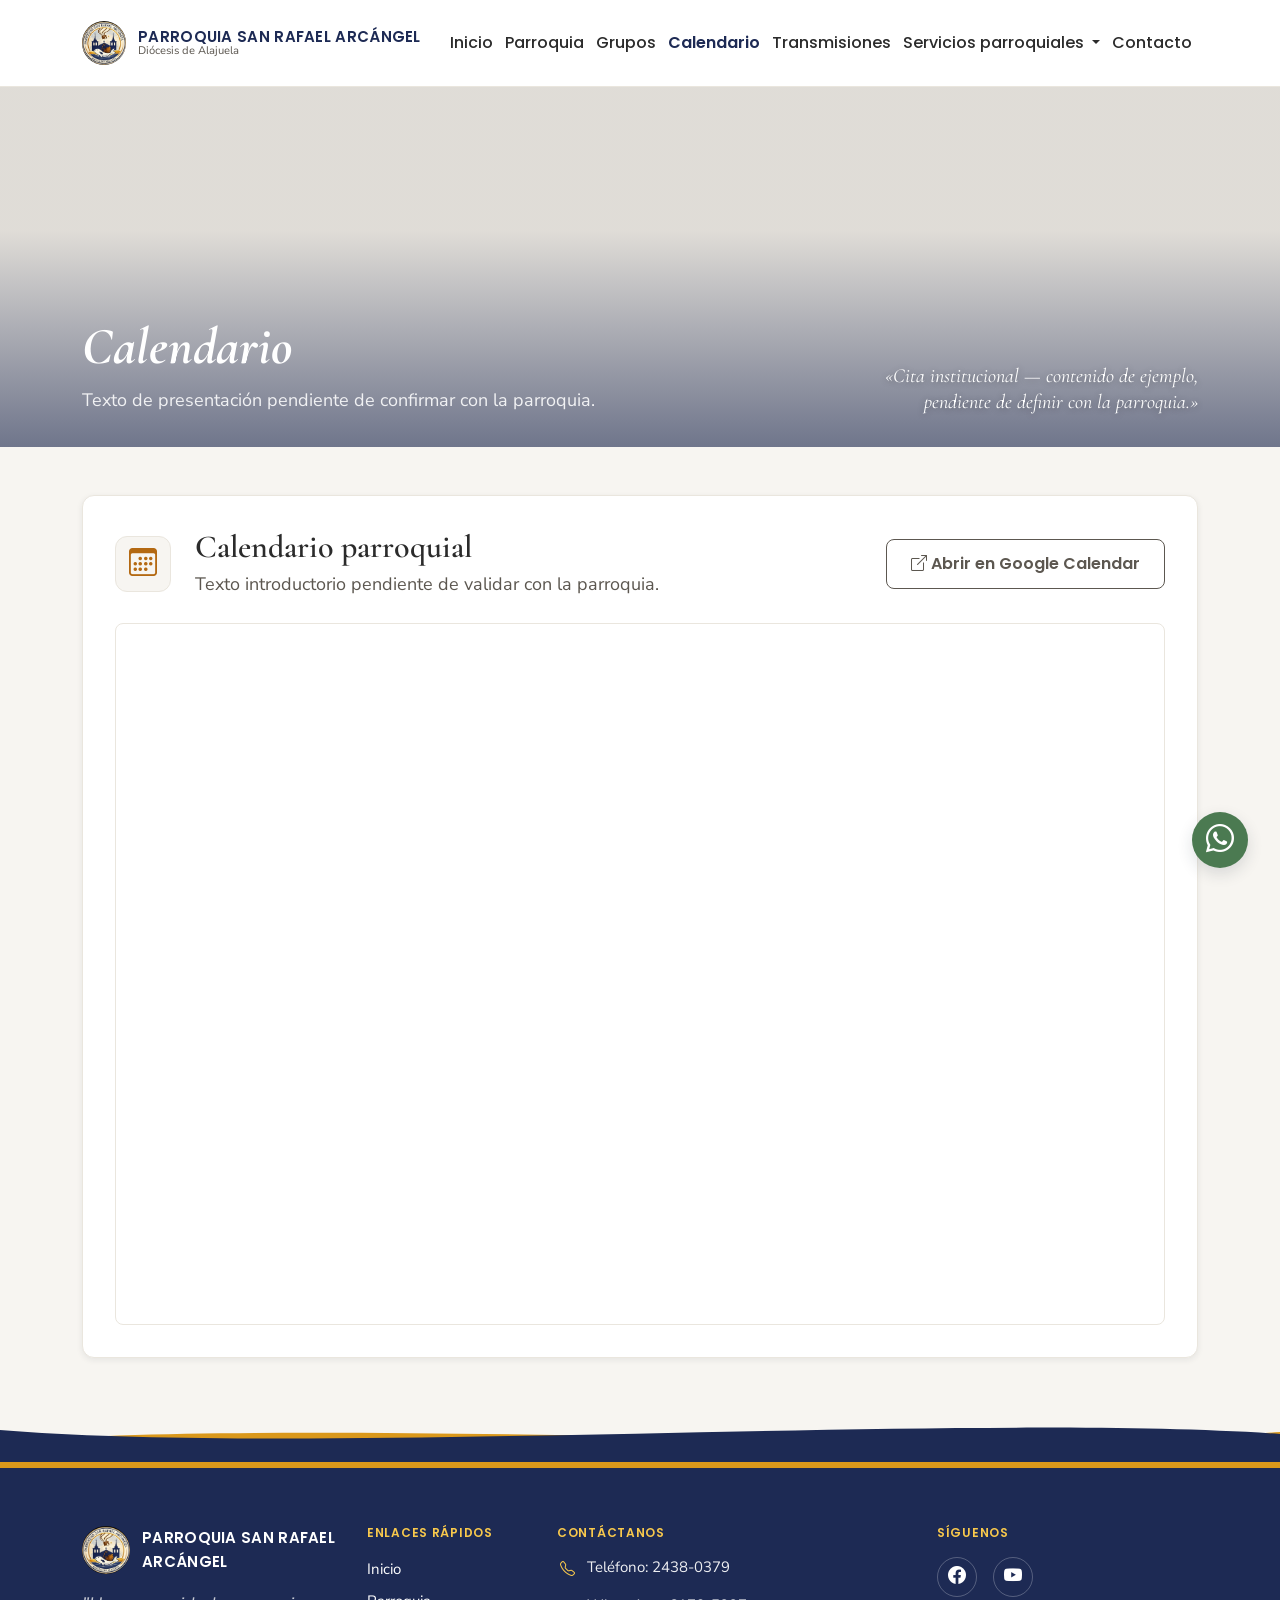
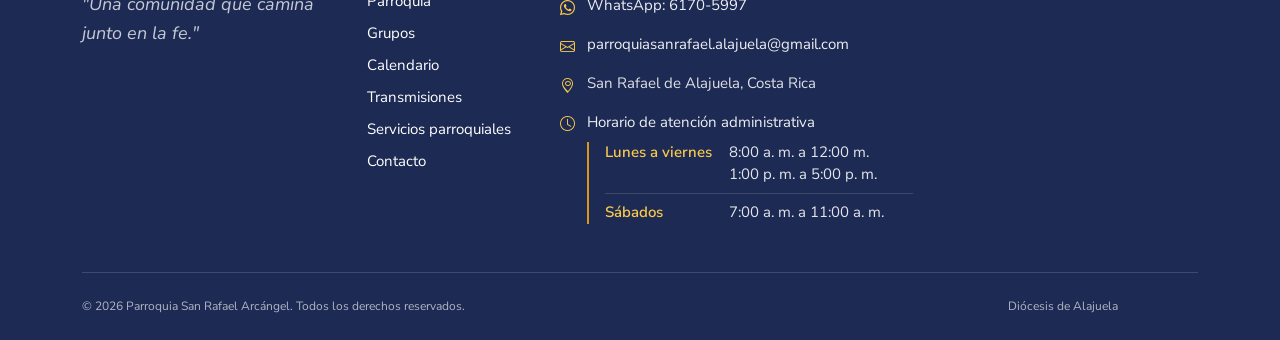
==== commit c63f4986: "fix: corregir navegacion adaptable e incorporar favicon institucional - Navegacion: el menu se expan" ====
--- a/pages/calendario.html
+++ b/pages/calendario.html
@@ -16,6 +16,11 @@
       content="Consulta el calendario de actividades y eventos de la Parroquia San Rafael Arcángel."
     />
 
+    <!-- Favicon (logotipo institucional) -->
+    <link rel="icon" href="../favicon.ico" sizes="any" />
+    <link rel="icon" type="image/png" sizes="32x32" href="../assets/icons/favicon-32x32.png" />
+    <link rel="apple-touch-icon" href="../assets/icons/apple-touch-icon.png" />
+
     <!-- Google Fonts -->
     <link rel="preconnect" href="https://fonts.googleapis.com" />
     <link rel="preconnect" href="https://fonts.gstatic.com" crossorigin />
@@ -48,7 +53,7 @@
 
     <!-- ===================== NAVBAR (global, igual que Inicio, Parroquia y Grupos) ===================== -->
     <header>
-      <nav class="navbar navbar-expand-lg sticky-top site-navbar" aria-label="Navegación principal">
+      <nav class="navbar navbar-expand-xl sticky-top site-navbar" aria-label="Navegación principal">
         <div class="container">
           <a class="navbar-brand" href="../index.html">
             <img
@@ -77,7 +82,7 @@
           </button>
 
           <div class="collapse navbar-collapse" id="mainNav">
-            <ul class="navbar-nav ms-auto align-items-lg-center gap-lg-1">
+            <ul class="navbar-nav ms-auto align-items-xl-center gap-xxl-1">
               <li class="nav-item">
                 <a class="nav-link" href="../index.html">Inicio</a>
               </li>
--- a/assets/css/components.css
+++ b/assets/css/components.css
@@ -53,10 +53,21 @@
   z-index: var(--z-navbar);
 }
 
+/* El menú se expande desde xl (1200 px, ver navbar-expand-xl en el HTML): la marca más los
+   siete elementos no caben en el contenedor de 992–1199 px. */
 .site-navbar .navbar-brand {
   display: flex;
   align-items: center;
   gap: 12px;
+}
+
+/* Solo en móvil estrecho (≈ 320 px) el nombre pasa a dos líneas en lugar de salirse del
+   ancho disponible; el logotipo y el tamaño del texto no cambian. */
+@media (max-width: 575.98px) {
+  .site-navbar .navbar-brand {
+    max-width: 100%;
+    white-space: normal;
+  }
 }
 
 .site-navbar__logo {
@@ -96,6 +107,14 @@
   padding-inline: var(--space-2);
 }
 
+/* Entre 1200 y 1399 px el contenedor mide 1140 px: se acorta el relleno lateral de los enlaces
+   (Bootstrap lo fija en 0.5rem con mayor especificidad) para dejar holgura entre la marca y el menú. */
+@media (min-width: 1200px) and (max-width: 1399.98px) {
+  .site-navbar .navbar-nav .nav-link {
+    padding-inline: 0.375rem;
+  }
+}
+
 .site-navbar .nav-link.active {
   color: var(--color-primary);
   font-weight: var(--weight-semibold);
@@ -231,8 +250,9 @@
 .site-footer__bottom {
   margin-top: var(--space-5);
   padding-top: var(--space-3);
-  /* Espacio inferior: el botón flotante de WhatsApp no tapa la última línea del footer. */
-  padding-bottom: calc(var(--whatsapp-size) + var(--space-2));
+  /* El botón flotante de WhatsApp no tapa el texto: se reserva espacio a la derecha
+     (no abajo), así el footer termina sin vacío excesivo. */
+  padding-right: calc(var(--whatsapp-size) + var(--space-3));
   border-top: 1px solid rgba(255, 255, 255, 0.15);
   display: flex;
   flex-wrap: wrap;
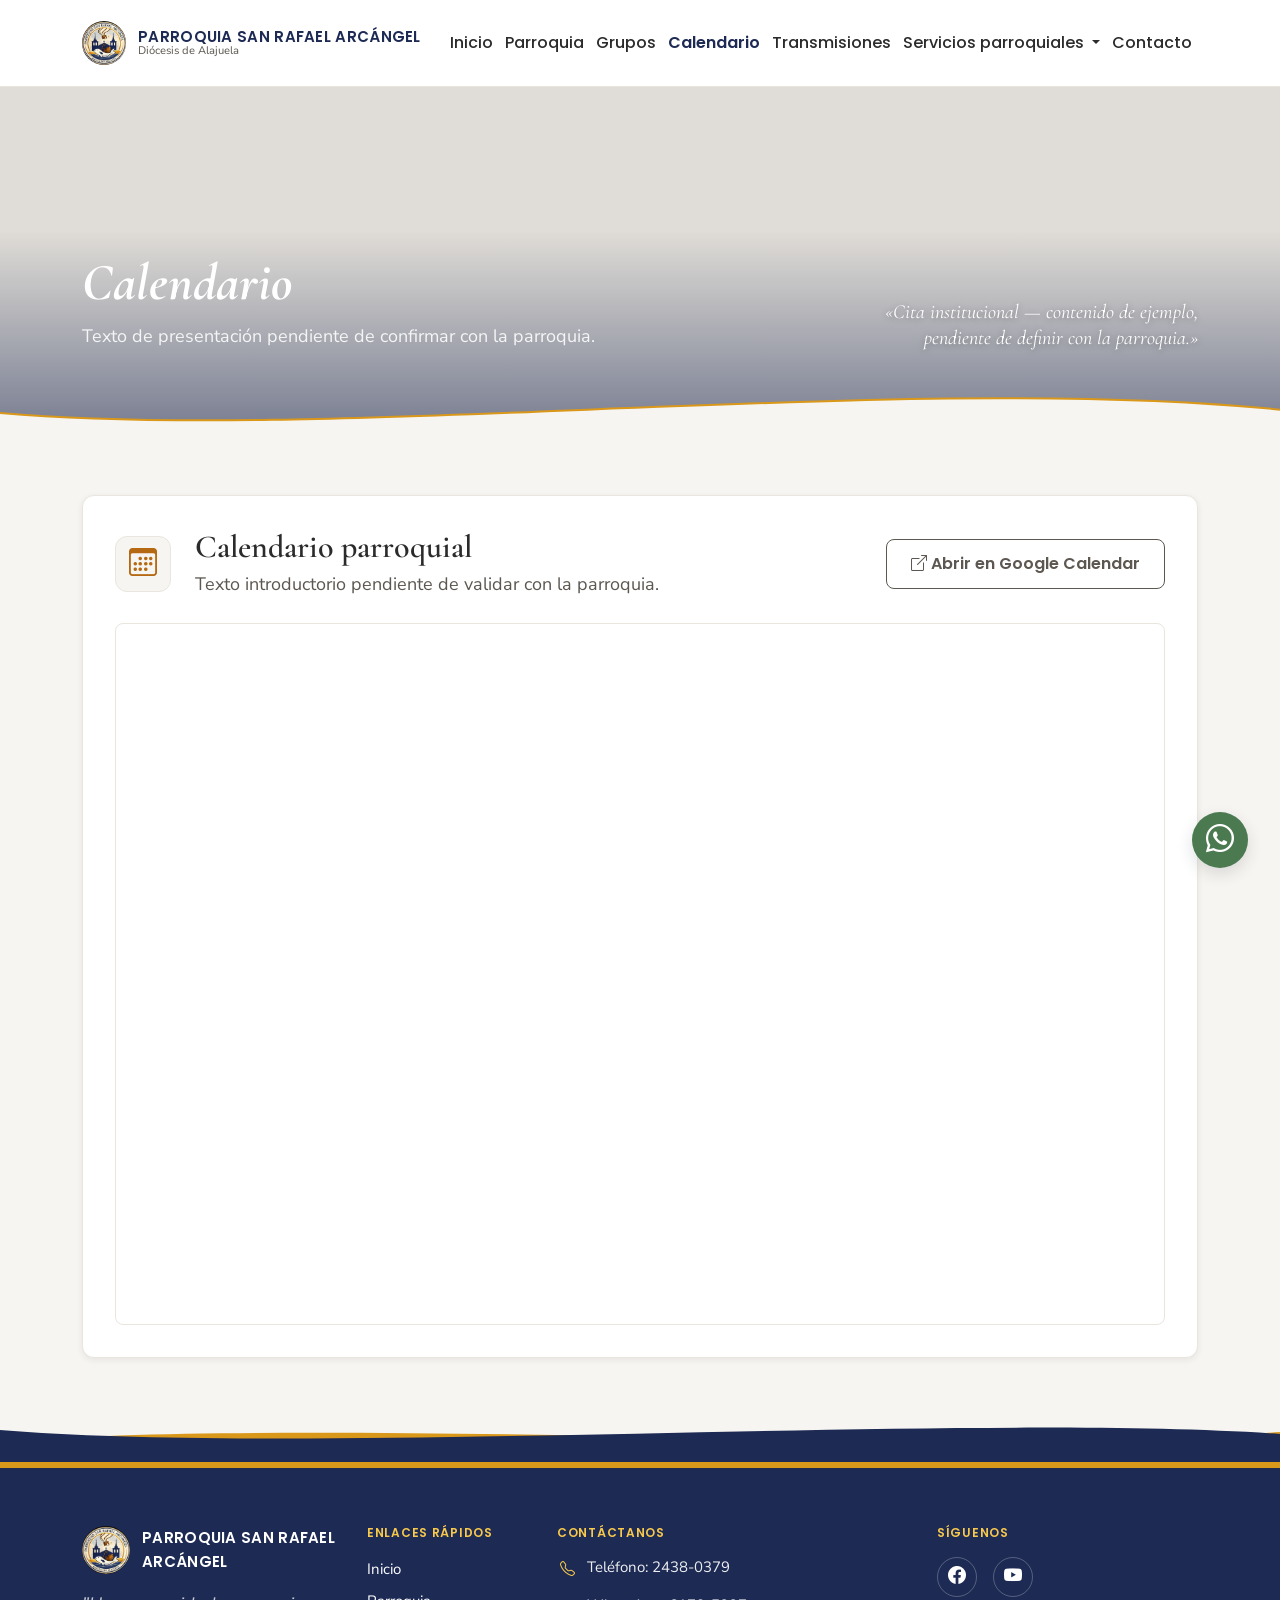
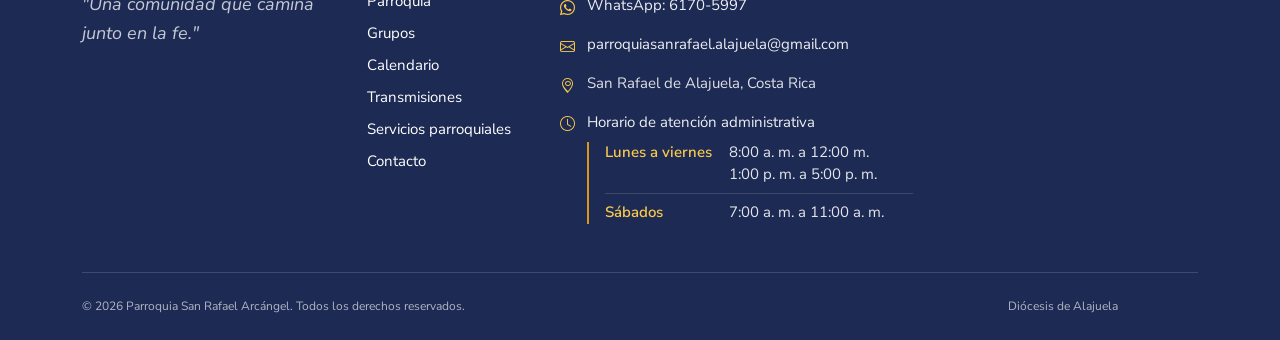
==== commit 824b510b: "feat: liberacion conjunta de imagenes, curvas de Hero, carrusel y galeria de Parroquia - Inicio: Her" ====
--- a/pages/calendario.html
+++ b/pages/calendario.html
@@ -146,6 +146,12 @@
             </blockquote>
           </div>
         </div>
+        <!-- Curva de separación Hero → sección siguiente (componente compartido .hero-wave,
+             components.css): relleno del color de la sección que sigue y trazo dorado fino. -->
+        <svg class="hero-wave" viewBox="0 0 1440 100" preserveAspectRatio="none" aria-hidden="true" focusable="false">
+          <path class="hero-wave__fill" d="M0,56 C380,92 1010,6 1440,52 L1440,100 L0,100 Z" />
+          <path class="hero-wave__line" d="M0,56 C380,92 1010,6 1440,52" />
+        </svg>
       </section>
 
       <!-- ===================== CALENDARIO PARROQUIAL (Google Calendar embebido) ===================== -->
--- a/assets/css/components.css
+++ b/assets/css/components.css
@@ -345,6 +345,52 @@
     grid-template-columns: 1fr;
     row-gap: 2px;
   }
+}
+
+/* ===== Curva de separación entre el Hero y la sección siguiente (.hero-wave) =====
+   Componente compartido por los Heroes de todas las páginas (referencia: Hero de Inicio).
+   Un SVG que se estira a todo el ancho, con relleno del color de la sección siguiente
+   (por defecto crema; --hero-wave-fill lo cambia si esa sección tiene otro fondo) y un trazo
+   dorado fino (#DA981B) sobre su borde. Requisitos del Hero: position: relative, sin
+   overflow: hidden y un relleno inferior de al menos var(--hero-wave-height) para que la
+   curva no tape el contenido. La curva sobresale 2 px por debajo del Hero: así el color de
+   relleno cubre la unión con la sección siguiente y no queda una línea fina por el redondeo
+   de píxeles en el borde. */
+:root {
+  --hero-wave-height: 44px;
+}
+
+@media (min-width: 768px) {
+  :root {
+    --hero-wave-height: 64px;
+  }
+}
+
+@media (min-width: 1200px) {
+  :root {
+    --hero-wave-height: 80px;
+  }
+}
+
+.hero-wave {
+  position: absolute;
+  inset: auto 0 -2px 0;
+  z-index: 3;
+  display: block;
+  width: 100%;
+  height: calc(var(--hero-wave-height) + 2px);
+  pointer-events: none;
+}
+
+.hero-wave__fill {
+  fill: var(--hero-wave-fill, var(--color-bg));
+}
+
+.hero-wave__line {
+  fill: none;
+  stroke: var(--color-secondary);
+  stroke-width: 2px;
+  vector-effect: non-scaling-stroke;
 }
 
 /* ===== Botón flotante global de WhatsApp =====
--- a/assets/css/calendario.css
+++ b/assets/css/calendario.css
@@ -11,8 +11,7 @@
   min-height: 360px;
   display: flex;
   align-items: flex-end;
-  overflow: hidden;
-  padding-block: var(--space-4);
+  padding-block: var(--space-4) calc(var(--hero-wave-height) + var(--space-2));
 }
 
 .calendario-hero__media {
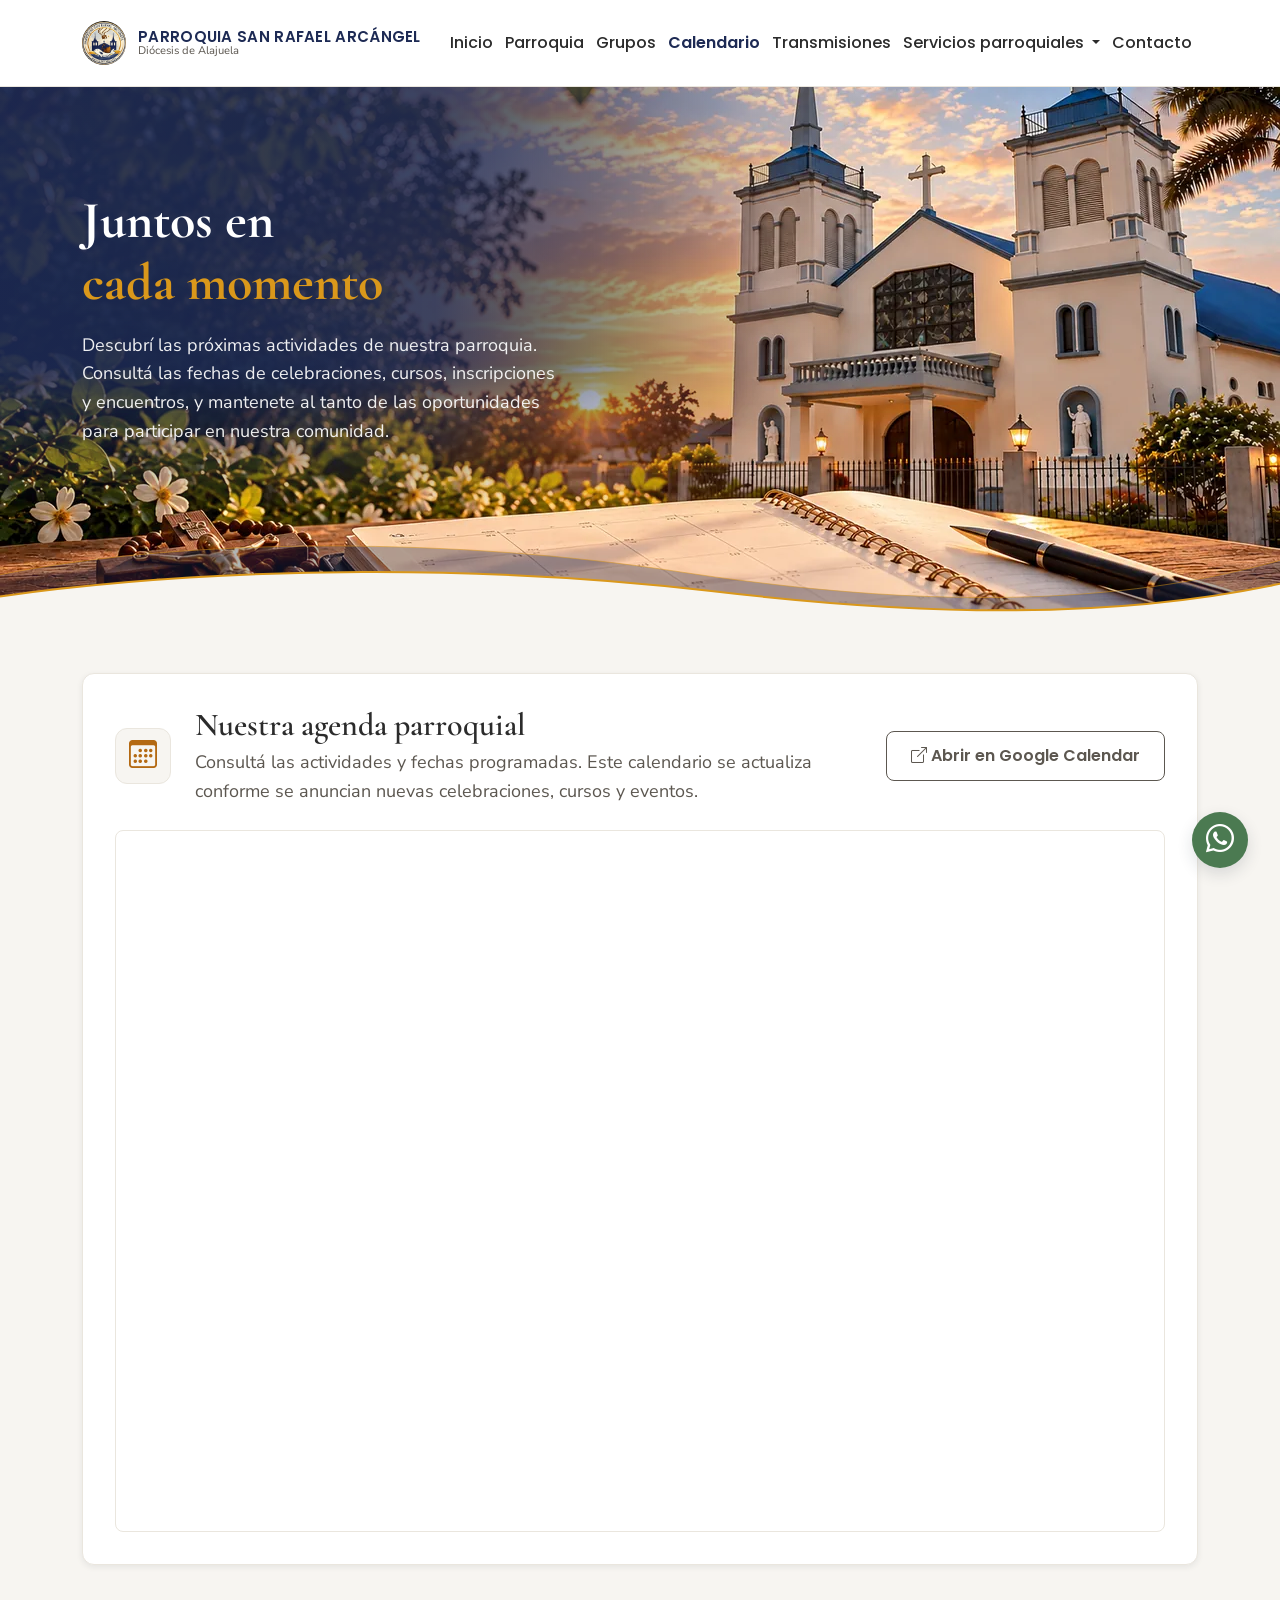
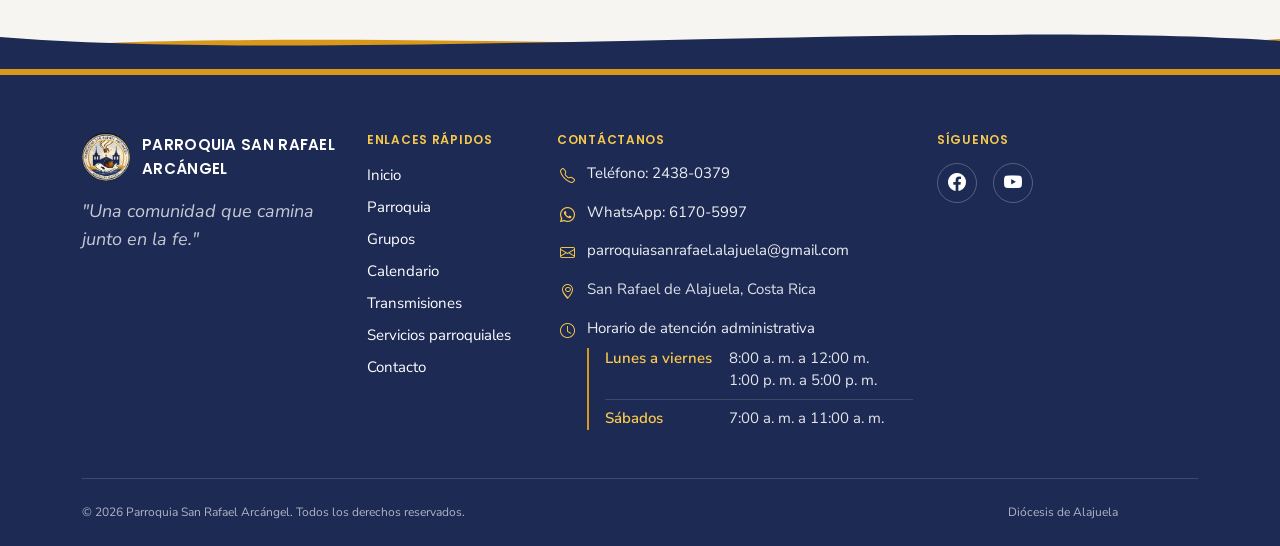
==== commit 86207dff: "feat: estandarizar heroes e integrar imagen de transmisiones Sistema compartido de Heroes interiores" ====
--- a/pages/calendario.html
+++ b/pages/calendario.html
@@ -125,32 +125,43 @@
     </header>
 
     <main id="main-content">
-      <!-- ===================== HERO (propio de Calendario, mismo patrón que Parroquia y Grupos) ===================== -->
-      <section class="calendario-hero" aria-labelledby="calendario-hero-heading">
-        <div class="calendario-hero__media">
-          <div class="img-placeholder">
-            <i class="bi bi-image" aria-hidden="true"></i>
-            <span>Fotografía pendiente de sustituir por una imagen real de la parroquia</span>
-          </div>
-        </div>
+      <!-- ===================== HERO (propio de Calendario) ===================== -->
+      <section class="hero-interior calendario-hero" aria-labelledby="calendario-hero-heading">
+        <picture class="calendario-hero__media">
+          <source
+            type="image/webp"
+            srcset="
+              ../assets/img/galeria/herocalendario-960.webp 960w,
+              ../assets/img/galeria/herocalendario-1280.webp 1280w,
+              ../assets/img/galeria/herocalendario-1672.webp 1672w
+            "
+            sizes="(max-width: 767.98px) 120vw, 100vw"
+          />
+          <img
+            class="calendario-hero__img"
+            src="../assets/img/galeria/herocalendario.png"
+            alt="Recreación digital de la Parroquia San Rafael Arcángel al atardecer, con sus dos torres al fondo y, en primer plano, una agenda abierta, un bolígrafo y un crucifijo sobre una mesa de madera"
+            width="1672"
+            height="941"
+            fetchpriority="high"
+            decoding="async"
+          />
+        </picture>
         <div class="container">
-          <div class="calendario-hero__row">
-            <div class="calendario-hero__content">
-              <h1 id="calendario-hero-heading" class="calendario-hero__title">Calendario</h1>
-              <p class="calendario-hero__subtitle">
-                Texto de presentación pendiente de confirmar con la parroquia.
-              </p>
-            </div>
-            <blockquote class="calendario-hero__quote">
-              «Cita institucional — contenido de ejemplo, pendiente de definir con la parroquia.»
-            </blockquote>
-          </div>
-        </div>
-        <!-- Curva de separación Hero → sección siguiente (componente compartido .hero-wave,
-             components.css): relleno del color de la sección que sigue y trazo dorado fino. -->
-        <svg class="hero-wave" viewBox="0 0 1440 100" preserveAspectRatio="none" aria-hidden="true" focusable="false">
-          <path class="hero-wave__fill" d="M0,56 C380,92 1010,6 1440,52 L1440,100 L0,100 Z" />
-          <path class="hero-wave__line" d="M0,56 C380,92 1010,6 1440,52" />
+          <div class="calendario-hero__content">
+            <h1 id="calendario-hero-heading" class="calendario-hero__title">Juntos en <span class="calendario-hero__acento">cada momento</span></h1>
+            <p class="calendario-hero__subtitle">
+              Descubrí las próximas actividades de nuestra parroquia. Consultá las fechas de celebraciones, cursos, inscripciones y encuentros, y mantenete al tanto de las oportunidades para participar en nuestra comunidad.
+            </p>
+          </div>
+        </div>
+        <!-- Doble curva de transición Hero → sección siguiente (componente compartido .hero-curva,
+             components.css): banda azul translúcida, curva del color de la sección que sigue y filete dorado. -->
+        <svg class="hero-curva" viewBox="0 0 1440 120" preserveAspectRatio="none" aria-hidden="true" focusable="false">
+          <path class="hero-curva__azul" d="M0,62 C220,18 520,22 760,58 S1230,104 1440,46 L1440,120 L0,120 Z" />
+          <path class="hero-curva__eco" d="M0,62 C220,18 520,22 760,58 S1230,104 1440,46" />
+          <path class="hero-curva__crema" d="M0,86 C260,50 560,52 800,80 S1250,112 1440,72 L1440,120 L0,120 Z" />
+          <path class="hero-curva__linea" d="M0,86 C260,50 560,52 800,80 S1250,112 1440,72" />
         </svg>
       </section>
 
@@ -161,8 +172,8 @@
             <div class="calendario-card__header">
               <span class="calendario-card__icon" aria-hidden="true"><i class="bi bi-calendar3"></i></span>
               <div class="calendario-card__titles">
-                <h2 id="calendario-heading" class="calendario-card__title">Calendario parroquial</h2>
-                <p class="calendario-card__intro">Texto introductorio pendiente de validar con la parroquia.</p>
+                <h2 id="calendario-heading" class="calendario-card__title">Nuestra agenda parroquial</h2>
+                <p class="calendario-card__intro">Consultá las actividades y fechas programadas. Este calendario se actualiza conforme se anuncian nuevas celebraciones, cursos y eventos.</p>
               </div>
               <div class="calendario-card__action">
                 <a
--- a/assets/css/components.css
+++ b/assets/css/components.css
@@ -387,6 +387,86 @@
 }
 
 .hero-wave__line {
+  fill: none;
+  stroke: var(--color-secondary);
+  stroke-width: 2px;
+  vector-effect: non-scaling-stroke;
+}
+
+/* ===== Sistema compartido de Heroes interiores (.hero-interior + .hero-curva) =====
+   Referencia de altura común para los Heroes de las páginas interiores (Parroquia, Grupos, Calendario,
+   Transmisiones y Contacto). Inicio es la portada y conserva su propia altura (home.css) y su curva simple
+   (.hero-wave, arriba). Cada página añade .hero-interior a su <section> de Hero y conserva solo lo propio
+   de su composición (imagen, degradado, textos).
+   - --hero-min-height: móvil 460 px; tabletas 520 px; desde 992 px sigue el ancho (42vw, entre 520 y 620 px)
+     y se limita para que, en pantallas poco altas, siempre asome la sección siguiente (≈ 100 px bajo la barra
+     de navegación). Es un mínimo: si el contenido es más alto, el Hero crece y no se recorta nada.
+   - --hero-curva-height: altura de la doble curva; el relleno inferior del Hero debe ser al menos esa altura.
+   - Variante .hero-interior--compacto (≈ 80 % de la altura de referencia): excepción para los Heroes que aún no
+     tienen fotografía (solo título, subtítulo y marcador de imagen): a la altura completa quedarían casi vacíos.
+     Cuando la parroquia entregue la fotografía se quita esa clase y el Hero adopta la altura de referencia. */
+:root {
+  --hero-min-height: 460px;
+  --hero-min-height-compacto: 400px;
+  --hero-curva-height: calc(var(--hero-wave-height) * 1.35);
+}
+
+@media (min-width: 768px) {
+  :root {
+    --hero-min-height: 520px;
+    --hero-min-height-compacto: 440px;
+  }
+}
+
+@media (min-width: 992px) {
+  :root {
+    --hero-min-height: min(clamp(520px, 42vw, 620px), max(480px, calc(100vh - var(--navbar-height) - 100px)));
+    --hero-min-height-compacto: min(clamp(420px, 34vw, 500px), max(420px, calc(100vh - var(--navbar-height) - 100px)));
+  }
+}
+
+.hero-interior {
+  position: relative;
+  isolation: isolate;
+  min-height: var(--hero-min-height);
+}
+
+.hero-interior--compacto {
+  min-height: var(--hero-min-height-compacto);
+}
+
+/* Doble curva de transición Hero → sección siguiente (identidad visual común de las páginas interiores).
+   Cuatro capas en un SVG a todo el ancho: una banda azul institucional (#1D2A54) parcialmente translúcida
+   detrás, un eco dorado muy tenue sobre su borde, la curva principal del color de la sección siguiente
+   (--hero-wave-fill; por defecto crema) y un filete dorado (#DA981B) de 2 px sobre ella. Mismos requisitos
+   que .hero-wave: el Hero es position: relative, no usa overflow: hidden y deja un relleno inferior de al
+   menos var(--hero-curva-height). Sobresale 2 px para ocultar la unión con la sección siguiente. */
+.hero-curva {
+  position: absolute;
+  inset: auto 0 -2px 0;
+  z-index: 3;
+  display: block;
+  width: 100%;
+  height: var(--hero-curva-height);
+  pointer-events: none;
+}
+
+.hero-curva__azul {
+  fill: rgba(29, 42, 84, 0.34);
+}
+
+.hero-curva__eco {
+  fill: none;
+  stroke: rgba(218, 152, 27, 0.5);
+  stroke-width: 1px;
+  vector-effect: non-scaling-stroke;
+}
+
+.hero-curva__crema {
+  fill: var(--hero-wave-fill, var(--color-bg));
+}
+
+.hero-curva__linea {
   fill: none;
   stroke: var(--color-secondary);
   stroke-width: 2px;
--- a/assets/css/calendario.css
+++ b/assets/css/calendario.css
@@ -5,85 +5,147 @@
    con placeholder limpio, y transición navy/dorada hacia el footer
    reproducida localmente (sin insignia circular). */
 
-/* ===== Hero de Calendario ===== */
+/* ===== Hero de Calendario =====
+   Imagen aprobada (templo al atardecer con agenda y crucifijo). Altura mínima y doble curva: sistema compartido
+   (.hero-interior y .hero-curva, components.css). Por debajo de 992 px la imagen va arriba y el texto debajo,
+   sobre el azul institucional; desde 992 px el texto se superpone sobre el follaje de la izquierda con un
+   degradado azul que deja libres la fachada, la agenda y el crucifijo. */
 .calendario-hero {
+  padding-bottom: calc(var(--hero-curva-height) + var(--space-2));
+  background-color: var(--color-primary); /* reserva mientras carga la imagen */
+}
+
+.calendario-hero__media {
   position: relative;
-  min-height: 360px;
-  display: flex;
-  align-items: flex-end;
-  padding-block: var(--space-4) calc(var(--hero-wave-height) + var(--space-2));
-}
-
-.calendario-hero__media {
-  position: absolute;
-  inset: 0;
-}
-
-.calendario-hero__media .img-placeholder {
-  height: 100%;
-  min-height: 360px;
-  border-radius: 0;
-}
-
-/* Placeholder limpio: sin ícono ni texto genérico bajo el título y la cita. */
-.calendario-hero__media .img-placeholder i,
-.calendario-hero__media .img-placeholder span {
-  display: none;
-}
-
-.calendario-hero::after {
+  display: block;
+  aspect-ratio: 3 / 2;
+}
+
+.calendario-hero__media::after {
   content: "";
   position: absolute;
-  inset: 0;
-  background: linear-gradient(0deg, rgba(29, 42, 84, 0.6) 0%, rgba(29, 42, 84, 0.05) 60%);
+  inset: 0 0 -1px; /* 1 px de solape: evita una línea fina entre la imagen y el fondo azul */
+  background: linear-gradient(0deg, var(--color-primary) 0%, rgba(29, 42, 84, 0) 28%);
   pointer-events: none;
+}
+
+.calendario-hero__img {
+  display: block;
+  width: 100%;
+  height: 100%;
+  object-fit: cover;
+  object-position: 58% 50%; /* móvil: conserva el templo, la agenda y casi todo el crucifijo */
 }
 
 .calendario-hero > .container {
   position: relative;
   z-index: 1;
-  width: 100%;
-}
-
-.calendario-hero__row {
-  display: flex;
-  flex-wrap: wrap;
-  justify-content: space-between;
-  align-items: flex-end;
-  gap: var(--space-3);
+  margin-top: calc(-1 * var(--space-3));
 }
 
 .calendario-hero__content {
+  max-width: 560px;
   color: #ffffff;
-  max-width: 520px;
 }
 
 .calendario-hero__title {
+  text-wrap: balance;
   font-size: var(--fs-display);
   font-weight: var(--weight-bold);
-  font-style: italic;
   line-height: var(--lh-heading);
   color: #ffffff;
-  margin-bottom: var(--space-1);
+  margin-bottom: var(--space-2);
+}
+
+/* Parte del título en dorado institucional (contraste ≥ 4,4 sobre el degradado azul; texto grande). */
+.calendario-hero__acento {
+  color: var(--color-secondary);
 }
 
 .calendario-hero__subtitle {
   font-family: var(--font-body);
   font-size: var(--fs-body);
-  color: rgba(255, 255, 255, 0.88);
+  line-height: var(--lh-body);
+  color: rgba(255, 255, 255, 0.92);
   margin-bottom: 0;
 }
 
-.calendario-hero__quote {
-  flex: 0 1 320px;
-  margin: 0;
-  font-family: var(--font-heading);
-  font-style: italic;
-  font-size: var(--fs-h4);
-  line-height: 1.3;
-  color: #ffffff;
-  text-align: right;
-  text-shadow: 0 1px 6px rgba(0, 0, 0, 0.35);
+/* Tabletas (768–991 px): la imagen se limita a una franja para que el Hero conserve la altura de referencia. */
+@media (min-width: 768px) {
+  .calendario-hero__media {
+    aspect-ratio: auto;
+    height: clamp(260px, 40vw, 380px);
+  }
+
+  .calendario-hero__img {
+    object-position: 50% 55%;
+  }
+}
+
+@media (min-width: 992px) {
+  .calendario-hero {
+    display: flex;
+    align-items: center;
+    padding-block: var(--space-6) calc(var(--hero-curva-height) + var(--space-4));
+  }
+
+  .calendario-hero__media {
+    position: absolute;
+    inset: 0;
+    z-index: -2;
+    height: auto;
+  }
+
+  .calendario-hero__media::after {
+    display: none;
+  }
+
+  /* Se prioriza la fachada y la agenda: el recorte vertical sale sobre todo por arriba (cielo y follaje). */
+  .calendario-hero__img {
+    object-position: 50% 58%;
+  }
+
+  /* Degradado azul de izquierda a derecha: oscuro bajo el texto y transparente sobre el templo. La máscara
+     vertical lo desvanece hacia abajo para que la agenda y el crucifijo conserven sus colores. */
+  .calendario-hero::after {
+    content: "";
+    position: absolute;
+    inset: 0;
+    z-index: -1;
+    background: linear-gradient(
+      90deg,
+      rgba(29, 42, 84, 0.92) 0%,
+      rgba(29, 42, 84, 0.86) 34%,
+      rgba(29, 42, 84, 0.55) 46%,
+      rgba(29, 42, 84, 0.1) 60%,
+      rgba(29, 42, 84, 0) 68%
+    );
+    -webkit-mask-image: linear-gradient(180deg, #000 0%, #000 52%, transparent 78%);
+    mask-image: linear-gradient(180deg, #000 0%, #000 52%, transparent 78%);
+    pointer-events: none;
+  }
+
+  .calendario-hero > .container {
+    width: 100%;
+    margin-top: 0;
+  }
+
+  .calendario-hero__content {
+    max-width: 480px;
+  }
+}
+
+/* 992–1199 px: el Hero es más bajo respecto al texto (más líneas en una columna estrecha), así que el degradado
+   se mantiene hasta más abajo para que la última línea del párrafo no quede sobre las flores. */
+@media (min-width: 992px) and (max-width: 1199.98px) {
+  .calendario-hero::after {
+    -webkit-mask-image: linear-gradient(180deg, #000 0%, #000 68%, transparent 88%);
+    mask-image: linear-gradient(180deg, #000 0%, #000 68%, transparent 88%);
+  }
+
+  .calendario-hero__content {
+    max-width: 380px;
+  }
 }
 
 /* ===== Calendario parroquial ===== */
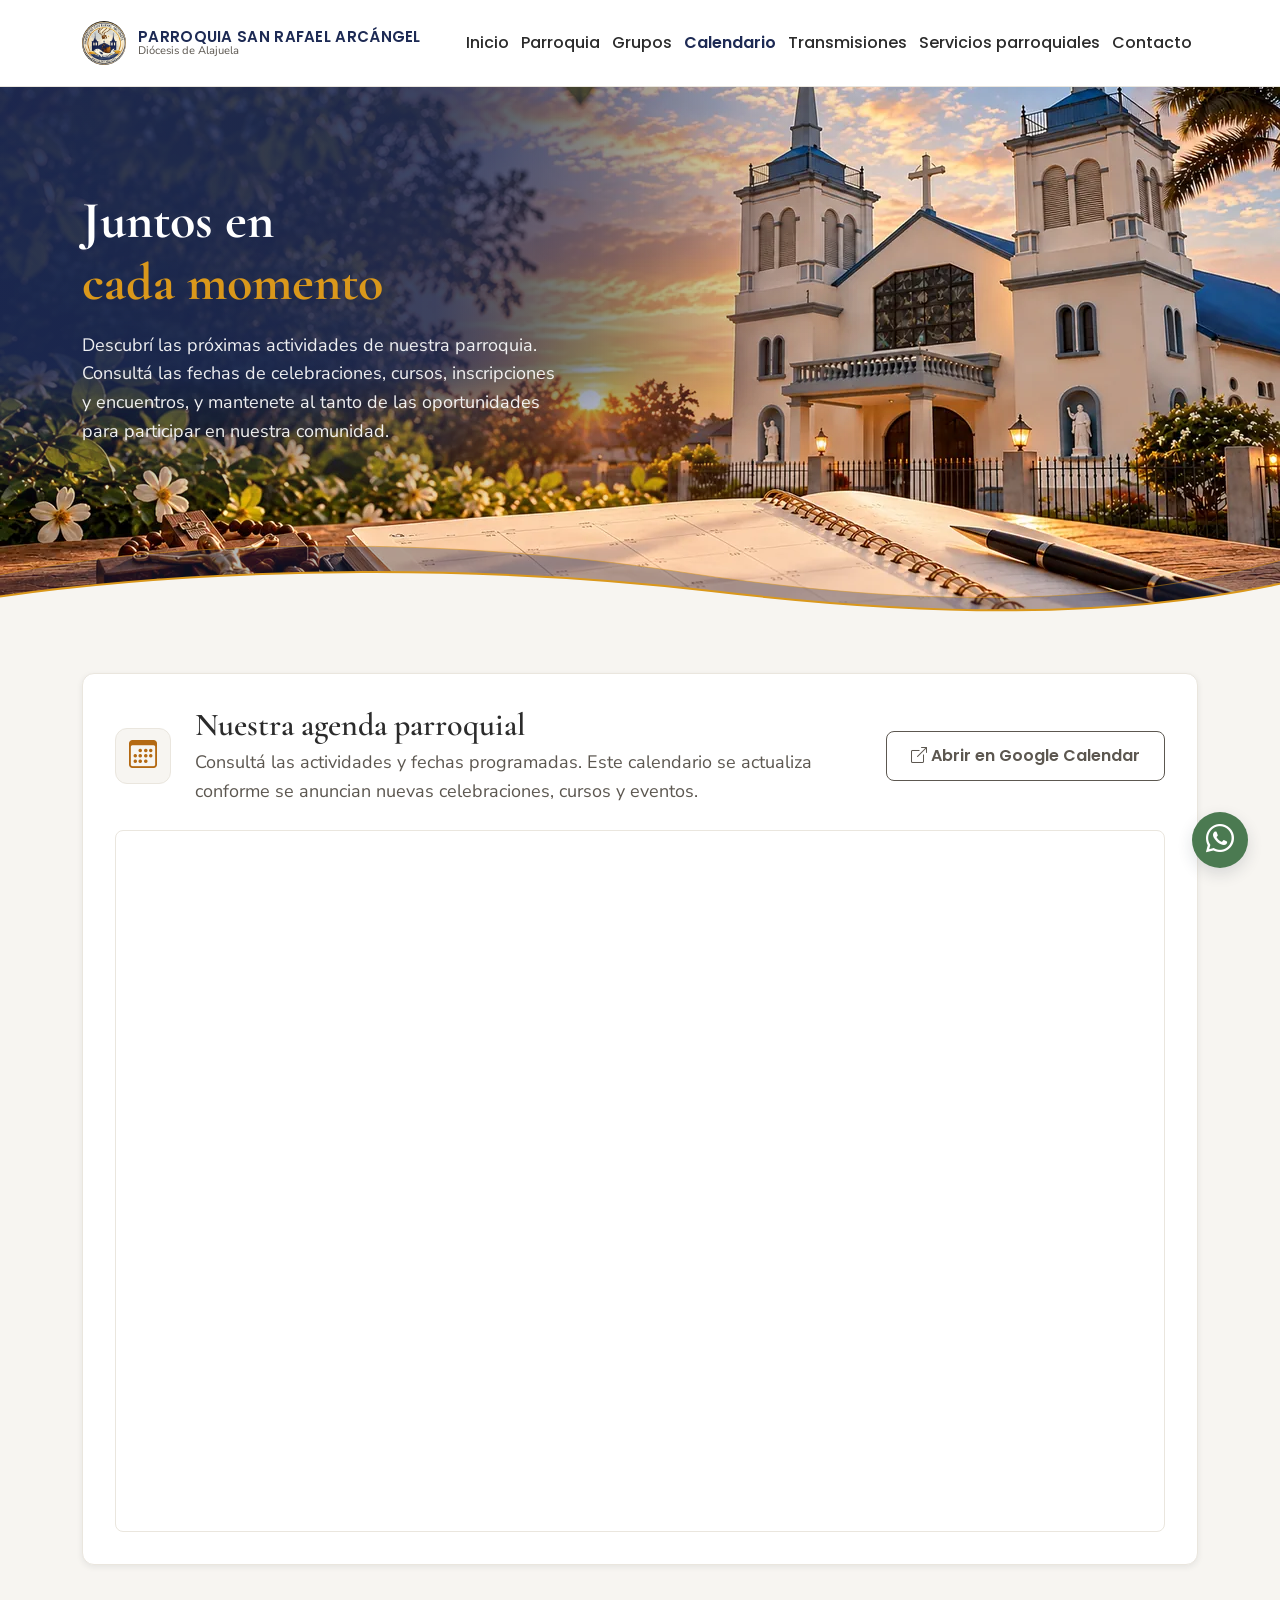
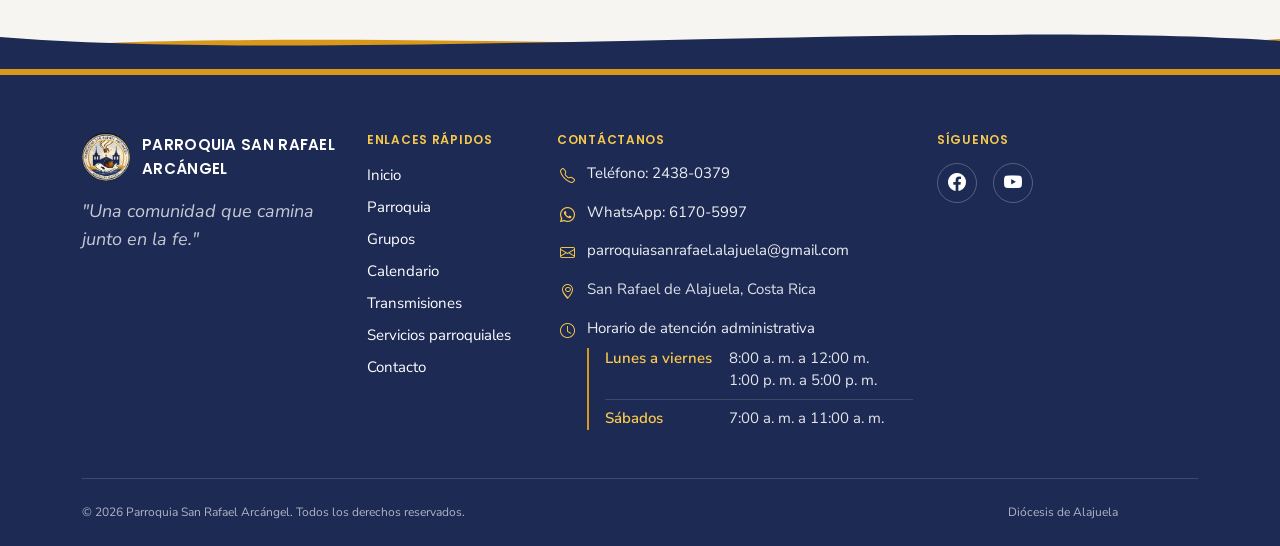
==== commit e76a3982: "feat: estructura de servicios parroquiales y navegacion directa Nueva pagina Servicios parroquiales " ====
--- a/pages/calendario.html
+++ b/pages/calendario.html
@@ -98,22 +98,8 @@
               <li class="nav-item">
                 <a class="nav-link" href="transmisiones.html">Transmisiones</a>
               </li>
-              <li class="nav-item dropdown">
-                <a
-                  class="nav-link dropdown-toggle"
-                  href="#"
-                  id="serviciosDropdown"
-                  role="button"
-                  data-bs-toggle="dropdown"
-                  aria-expanded="false"
-                >
-                  Servicios parroquiales
-                </a>
-                <ul class="dropdown-menu" aria-labelledby="serviciosDropdown">
-                  <li><a class="dropdown-item" href="sacramentos.html">Sacramentos</a></li>
-                  <li><a class="dropdown-item" href="gestiones.html">Gestiones</a></li>
-                  <li><a class="dropdown-item" href="documentos-e-informacion.html">Documentos e información</a></li>
-                </ul>
+              <li class="nav-item">
+                <a class="nav-link" href="servicios-parroquiales.html">Servicios parroquiales</a>
               </li>
               <li class="nav-item">
                 <a class="nav-link" href="contacto.html">Contacto</a>
@@ -149,8 +135,8 @@
         </picture>
         <div class="container">
           <div class="calendario-hero__content">
-            <h1 id="calendario-hero-heading" class="calendario-hero__title">Juntos en <span class="calendario-hero__acento">cada momento</span></h1>
-            <p class="calendario-hero__subtitle">
+            <h1 id="calendario-hero-heading" class="hero-title">Juntos en <span class="hero-title__acento">cada momento</span></h1>
+            <p class="hero-text">
               Descubrí las próximas actividades de nuestra parroquia. Consultá las fechas de celebraciones, cursos, inscripciones y encuentros, y mantenete al tanto de las oportunidades para participar en nuestra comunidad.
             </p>
           </div>
@@ -236,7 +222,7 @@
               <li><a href="grupos.html">Grupos</a></li>
               <li><a href="calendario.html">Calendario</a></li>
               <li><a href="transmisiones.html">Transmisiones</a></li>
-              <li>Servicios parroquiales</li>
+              <li><a href="servicios-parroquiales.html">Servicios parroquiales</a></li>
               <li><a href="contacto.html">Contacto</a></li>
             </ul>
           </div>
@@ -334,7 +320,7 @@
       <i class="bi bi-whatsapp" aria-hidden="true"></i>
     </a>
 
-    <!-- Bootstrap Bundle (incluye Popper) — necesario para navbar y dropdown -->
+    <!-- Bootstrap Bundle (incluye Popper) — necesario para navbar -->
     <script src="https://cdn.jsdelivr.net/npm/bootstrap@5.3.3/dist/js/bootstrap.bundle.min.js"></script>
   </body>
 </html>
--- a/assets/css/components.css
+++ b/assets/css/components.css
@@ -13,6 +13,20 @@
   text-transform: uppercase;
   color: var(--color-secondary-dark);
   margin: 0 0 var(--space-1) 0;
+}
+
+/* ===== Utilidad: título de tarjeta con ícono =====
+   Poppins semibold en azul institucional, con el tamaño responsivo del cuerpo.
+   Se aplica junto a la clase propia del componente, que conserva solo su
+   disposición (espacios). Usado en Parroquia (Misión, Visión, Valores,
+   Nuestra comunidad) y Transmisiones (categorías). */
+.titulo-icono {
+  margin: 0 0 4px;
+  font-family: var(--font-accent);
+  font-size: var(--fs-body);
+  font-weight: var(--weight-semibold);
+  line-height: var(--lh-heading);
+  color: var(--color-primary);
 }
 
 /* ===== Utilidad: placeholder de imagen =====
@@ -122,23 +136,6 @@
 
 .site-navbar .nav-link:hover,
 .site-navbar .nav-link:focus-visible {
-  color: var(--color-primary);
-}
-
-.site-navbar .dropdown-menu {
-  border: 1px solid var(--color-border-light);
-  border-radius: var(--radius-md);
-  box-shadow: var(--shadow-hover);
-}
-
-.site-navbar .dropdown-item {
-  font-family: var(--font-accent);
-  font-size: var(--fs-body-sm);
-}
-
-.site-navbar .dropdown-item:hover,
-.site-navbar .dropdown-item:focus-visible {
-  background-color: var(--color-bg);
   color: var(--color-primary);
 }
 
@@ -471,6 +468,121 @@
   stroke: var(--color-secondary);
   stroke-width: 2px;
   vector-effect: non-scaling-stroke;
+}
+
+/* ===== Tipografía común de los Heroes interiores =====
+   Una sola definición para los cinco Heroes interiores (Parroquia, Grupos, Calendario, Transmisiones y Contacto;
+   Inicio tiene la suya en home.css). La referencia del título es el de Calendario. Las hojas de página solo
+   conservan la composición propia (anchos, márgenes puntuales y posición).
+   - .hero-title: título principal (h1). Cormorant Garamond 700, sin cursiva, --fs-display (32/42/52 px),
+     interlineado 1,2, blanco y margen inferior de 16 px. .hero-title__acento: parte del título en dorado
+     institucional (--color-secondary).
+   - .hero-lead: frase introductoria breve (--fs-h4). .hero-text: párrafo descriptivo (--fs-body). Ambos en
+     Nunito Sans 400, blanco al 92 % e interlineado 1,6, sin margen. .hero-lead--acento: mensaje secundario
+     destacado en dorado (peso 600); excepción documentada de Contacto.
+   - .hero-cita: cita o lema (patrón de la cita bíblica de Grupos). Filete dorado de 2 px a la izquierda; en
+     .hero-cita--derecha (o .hero-cita--derecha-lg, solo desde 992 px) el filete pasa a la derecha, el texto se
+     alinea a la derecha y lleva una sombra suave para leerse sobre la fotografía. .hero-cita__texto: Cormorant
+     Garamond 400 cursiva, blanca, interlineado 1,3, --fs-h3 (--fs-h2 desde 992 px) o --fs-h4 con
+     .hero-cita--breve. .hero-cita__ref: referencia en Poppins 500, mayúsculas y dorada. */
+.hero-title {
+  margin-bottom: var(--space-2);
+  font-family: var(--font-heading);
+  font-size: var(--fs-display);
+  font-weight: var(--weight-bold);
+  font-style: normal;
+  line-height: var(--lh-heading);
+  color: #ffffff;
+  text-wrap: balance;
+}
+
+.hero-title__acento {
+  color: var(--color-secondary);
+}
+
+.hero-lead,
+.hero-text {
+  margin: 0;
+  font-family: var(--font-body);
+  font-weight: var(--weight-regular);
+  line-height: var(--lh-body);
+  color: rgba(255, 255, 255, 0.92);
+}
+
+.hero-lead {
+  font-size: var(--fs-h4);
+}
+
+.hero-text {
+  font-size: var(--fs-body);
+}
+
+.hero-lead--acento {
+  font-weight: var(--weight-semibold);
+  color: var(--color-secondary);
+}
+
+.hero-cita {
+  margin: 0;
+  padding-left: var(--space-2);
+  border-left: 2px solid var(--color-secondary);
+}
+
+.hero-cita blockquote {
+  margin: 0;
+}
+
+.hero-cita__texto {
+  margin: 0 0 var(--space-1);
+  font-family: var(--font-heading);
+  font-size: var(--fs-h3);
+  font-weight: var(--weight-regular);
+  font-style: italic;
+  line-height: 1.3;
+  color: #ffffff;
+  text-wrap: balance;
+}
+
+.hero-cita > .hero-cita__texto:last-child {
+  margin-bottom: 0;
+}
+
+.hero-cita--breve .hero-cita__texto {
+  font-size: var(--fs-h4);
+}
+
+.hero-cita__ref {
+  font-family: var(--font-accent);
+  font-size: var(--fs-eyebrow);
+  font-weight: var(--weight-medium);
+  font-style: normal;
+  letter-spacing: 0.08em;
+  text-transform: uppercase;
+  color: var(--color-secondary);
+}
+
+.hero-cita--derecha {
+  padding-right: var(--space-2);
+  padding-left: 0;
+  border-right: 2px solid var(--color-secondary);
+  border-left: 0;
+  text-align: right;
+  text-shadow: 0 1px 6px rgba(0, 0, 0, 0.35);
+}
+
+@media (min-width: 992px) {
+  .hero-cita:not(.hero-cita--breve) .hero-cita__texto {
+    font-size: var(--fs-h2);
+  }
+
+  .hero-cita--derecha-lg {
+    padding-right: var(--space-2);
+    padding-left: 0;
+    border-right: 2px solid var(--color-secondary);
+    border-left: 0;
+    text-align: right;
+    text-shadow: 0 1px 6px rgba(0, 0, 0, 0.35);
+  }
 }
 
 /* ===== Botón flotante global de WhatsApp =====
--- a/assets/css/calendario.css
+++ b/assets/css/calendario.css
@@ -43,31 +43,10 @@
   margin-top: calc(-1 * var(--space-3));
 }
 
+/* Título y descripción: tipografía común de los Heroes (.hero-title y .hero-text, components.css). */
 .calendario-hero__content {
   max-width: 560px;
   color: #ffffff;
-}
-
-.calendario-hero__title {
-  text-wrap: balance;
-  font-size: var(--fs-display);
-  font-weight: var(--weight-bold);
-  line-height: var(--lh-heading);
-  color: #ffffff;
-  margin-bottom: var(--space-2);
-}
-
-/* Parte del título en dorado institucional (contraste ≥ 4,4 sobre el degradado azul; texto grande). */
-.calendario-hero__acento {
-  color: var(--color-secondary);
-}
-
-.calendario-hero__subtitle {
-  font-family: var(--font-body);
-  font-size: var(--fs-body);
-  line-height: var(--lh-body);
-  color: rgba(255, 255, 255, 0.92);
-  margin-bottom: 0;
 }
 
 /* Tabletas (768–991 px): la imagen se limita a una franja para que el Hero conserve la altura de referencia. */
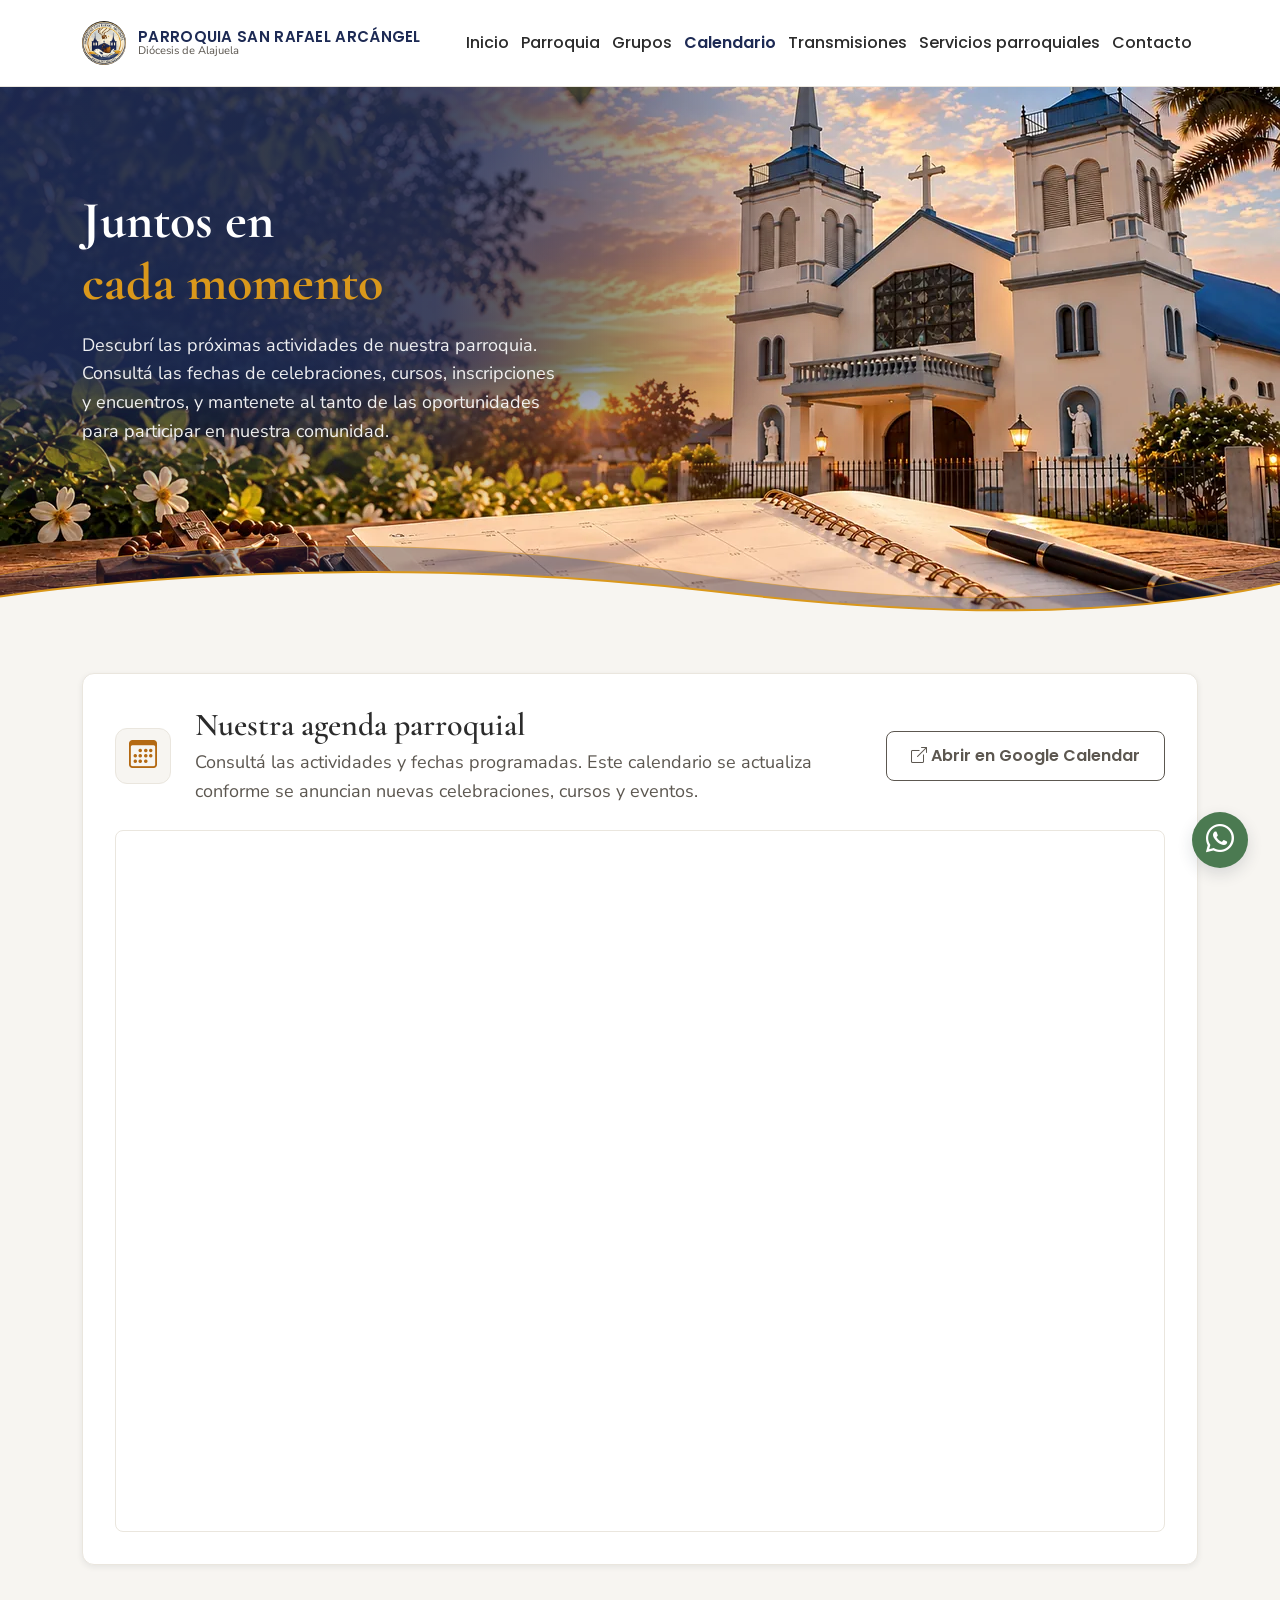
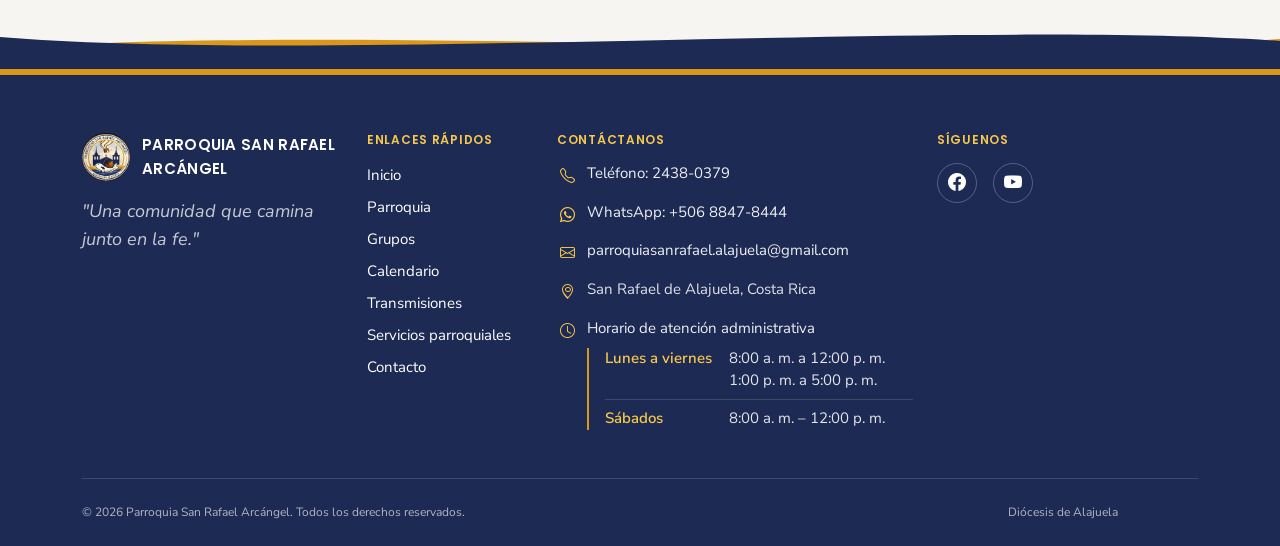
==== commit c5670c54: "feat: actualizar horarios contacto e imagenes de eventos - Horarios administrativos: sabados de 8:00" ====
--- a/pages/calendario.html
+++ b/pages/calendario.html
@@ -236,8 +236,8 @@
               </li>
               <li class="site-footer__contact-item">
                 <i class="bi bi-whatsapp" aria-hidden="true"></i>
-                <a href="https://wa.me/50661705997" target="_blank" rel="noopener noreferrer">
-                  WhatsApp: 6170-5997
+                <a href="https://wa.me/50688478444" target="_blank" rel="noopener noreferrer">
+                  WhatsApp: +506 8847-8444
                   <span class="visually-hidden">(se abre en una pestaña nueva)</span>
                 </a>
               </li>
@@ -259,13 +259,13 @@
                     <div>
                       <dt>Lunes a viernes</dt>
                       <dd>
-                        <span class="d-block">8:00&nbsp;a.&nbsp;m. a 12:00&nbsp;m.<span class="visually-hidden"> y</span></span>
+                        <span class="d-block">8:00&nbsp;a.&nbsp;m. a 12:00&nbsp;p.&nbsp;m.<span class="visually-hidden"> y</span></span>
                         <span class="d-block">1:00&nbsp;p.&nbsp;m. a 5:00&nbsp;p.&nbsp;m.</span>
                       </dd>
                     </div>
                     <div>
                       <dt>Sábados</dt>
-                      <dd>7:00&nbsp;a.&nbsp;m. a 11:00&nbsp;a.&nbsp;m.</dd>
+                      <dd>8:00&nbsp;a.&nbsp;m. – 12:00&nbsp;p.&nbsp;m.</dd>
                     </div>
                   </dl>
                 </div>
@@ -312,7 +312,7 @@
          (components.css) en todas las páginas. -->
     <a
       class="whatsapp-float"
-      href="https://wa.me/50661705997"
+      href="https://wa.me/50688478444"
       target="_blank"
       rel="noopener noreferrer"
       aria-label="Escribir por WhatsApp a la oficina parroquial (se abre en una pestaña nueva)"
